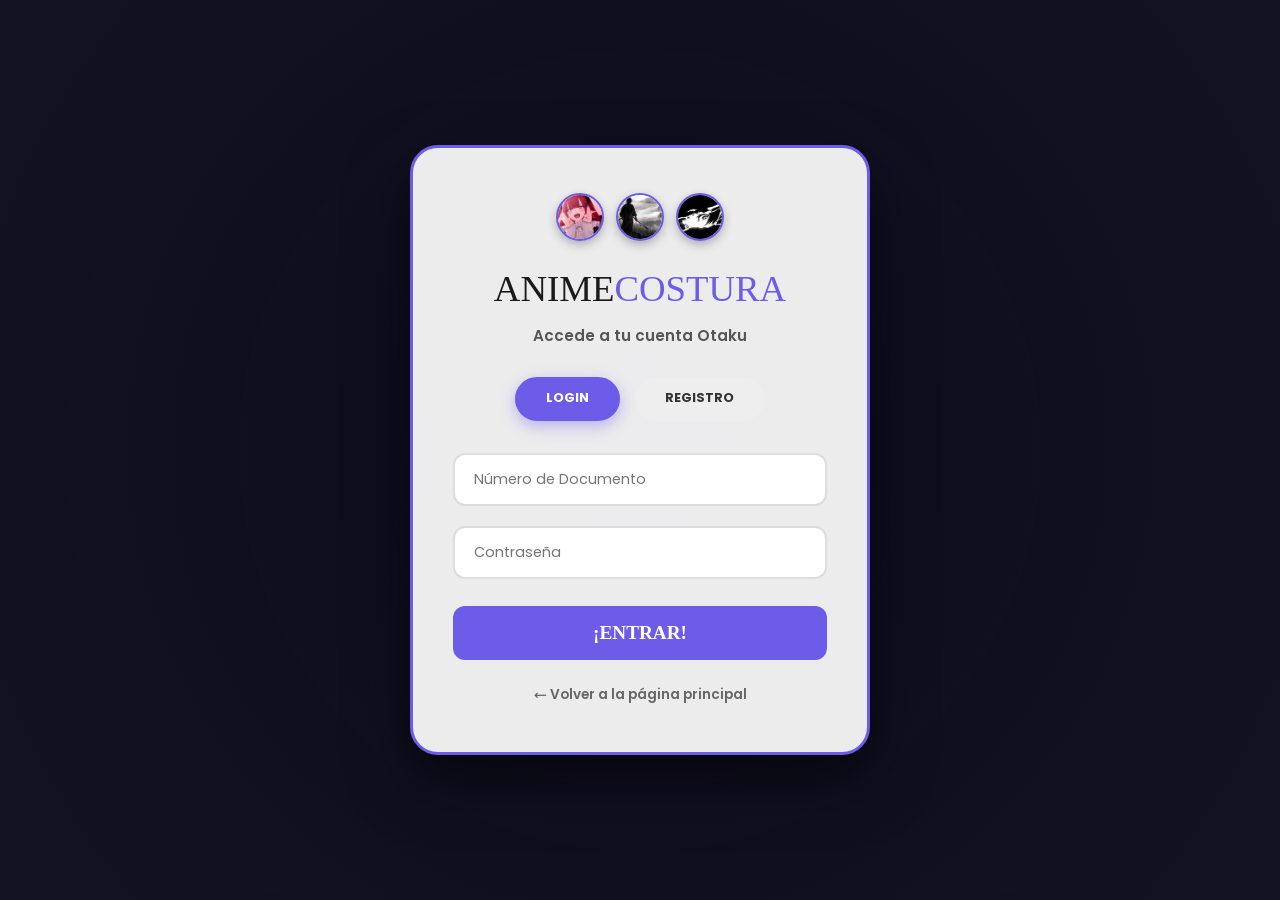
==== pages/auth.html @ 76ed04ea "Add files via upload" ====
<!DOCTYPE html>
<html lang="es">
<head>
    <meta charset="UTF-8">
    <meta name="viewport" content="width=device-width, initial-scale=1.0">
    <title>AnimeCostura - Registro y Login</title>
    <link rel="stylesheet" href="../style.css">
    <link href="https://fonts.googleapis.com/css2?family=Comfortaa:wght@300;400;600;700&family=Permanent+Marker&family=Poppins:wght@300;400;600;700&display=swap" rel="stylesheet">
    <style>
        body {
            background-color: #0b0c10;
            display: flex;
            justify-content: center;
            align-items: center;
            min-height: 100vh;
            margin: 0;
            overflow-x: hidden;
            position: relative;
        }

        /* Video de Fondo Anime */
        .auth-video-bg {
            position: fixed;
            top: 50%;
            left: 50%;
            min-width: 100%;
            min-height: 100%;
            width: auto;
            height: auto;
            transform: translate(-50%, -50%);
            object-fit: cover;
            z-index: -2;
            filter: brightness(0.65) contrast(1.1);
        }

        .auth-bg-overlay {
            position: fixed;
            top: 0;
            left: 0;
            width: 100%;
            height: 100%;
            background: radial-gradient(circle at center, rgba(15, 12, 41, 0.6) 0%, rgba(20, 20, 35, 0.9) 100%);
            backdrop-filter: blur(4px);
            z-index: -1;
        }

        .auth-container {
            width: 90%;
            max-width: 460px;
            background: rgba(255, 255, 255, 0.92);
            backdrop-filter: blur(16px);
            -webkit-backdrop-filter: blur(16px);
            padding: 2.8rem 2.5rem;
            border-radius: 28px;
            box-shadow: 0 25px 60px rgba(0,0,0,0.6);
            text-align: center;
            border: 3px solid var(--primary);
            animation: fadeIn 0.8s ease-out;
            position: relative;
            z-index: 10;
            margin: 2rem 0;
        }
        @keyframes fadeIn {
            from { opacity: 0; transform: translateY(20px); }
            to { opacity: 1; transform: translateY(0); }
        }

        /* Combinación de Personajes en el Header de Auth */
        .auth-anime-combo {
            display: flex;
            justify-content: center;
            gap: 12px;
            margin-bottom: 1.2rem;
        }

        .auth-anime-avatar {
            width: 48px;
            height: 48px;
            border-radius: 50%;
            overflow: hidden;
            border: 2px solid var(--primary);
            box-shadow: 0 4px 10px rgba(0,0,0,0.25);
            transition: transform 0.3s ease;
        }

        .auth-anime-avatar:hover {
            transform: scale(1.15);
        }

        .auth-anime-avatar img {
            width: 100%;
            height: 100%;
            object-fit: cover;
        }

        .auth-tabs {
            display: flex;
            gap: 15px;
            margin-bottom: 2rem;
            justify-content: center;
        }
        .auth-tab {
            padding: 0.6rem 1.8rem;
            cursor: pointer;
            border-radius: 50px;
            background: #eee;
            font-weight: 700;
            text-transform: uppercase;
            font-size: 0.8rem;
            transition: 0.3s;
            border: 2px solid transparent;
        }
        .auth-tab.active {
            background: var(--primary);
            color: white;
            border-color: var(--primary);
            box-shadow: 0 5px 15px rgba(108, 92, 231, 0.4);
        }
        .auth-form {
            display: none;
            flex-direction: column;
            gap: 1.2rem;
        }
        .auth-form.active {
            display: flex;
        }
        .auth-form input {
            padding: 0.9rem 1.2rem;
            border: 2px solid #ddd;
            border-radius: 12px;
            font-family: 'Poppins', sans-serif;
            font-size: 0.9rem;
            transition: 0.3s;
            outline: none;
            background: #fff;
        }
        .auth-form input:focus {
            border-color: var(--primary);
            box-shadow: 0 0 10px rgba(108, 92, 231, 0.25);
        }
        .btn-submit {
            background: var(--primary);
            color: white;
            padding: 1rem;
            border: none;
            border-radius: 12px;
            font-weight: 800;
            text-transform: uppercase;
            cursor: pointer;
            transition: 0.3s;
            font-family: 'Permanent Marker', cursive;
            font-size: 1.2rem;
            margin-top: 0.5rem;
        }
        .btn-submit:hover {
            background: var(--secondary);
            transform: scale(1.02);
            box-shadow: 0 5px 15px rgba(0,0,0,0.2);
        }
        .logo-auth {
            font-family: 'Permanent Marker', cursive;
            font-size: 2.3rem;
            margin-bottom: 0.3rem;
            color: var(--secondary);
            text-transform: uppercase;
        }
        .logo-auth span {
            color: var(--primary);
        }
        .back-home-link {
            display: inline-block;
            margin-top: 1.5rem;
            color: #666;
            text-decoration: none;
            font-size: 0.85rem;
            font-weight: 600;
            transition: 0.3s;
        }
        .back-home-link:hover {
            color: var(--primary);
        }
    </style>
</head>
<body>
    <!-- Video de Fondo Anime con Overlay -->
    <video autoplay muted loop playsinline class="auth-video-bg">
        <source src="../assets/media/video-hero.mp4" type="video/mp4">
    </video>
    <div class="auth-bg-overlay"></div>

    <div class="auth-container">
        <!-- Combinación de los 3 Universos Anime -->
        <div class="auth-anime-combo">
            <div class="auth-anime-avatar" title="Kitagawa Marín - Moda y Cosplay">
                <img src="../assets/media/marin.jpg" alt="Kitagawa Marin">
            </div>
            <div class="auth-anime-avatar" title="Miyamoto Musashi - Disciplina Ronin">
                <img src="../assets/media/musashi.jpg" alt="Miyamoto Musashi">
            </div>
            <div class="auth-anime-avatar" title="Estética Noir 4K">
                <img src="../assets/media/wallpaper-bw.jpg" alt="Wallpaper Noir">
            </div>
        </div>

        <div class="logo-auth">Anime<span>Costura</span></div>
        <p style="margin-bottom: 1.8rem; font-weight: 600; color: #555; font-size: 0.95rem;">Accede a tu cuenta Otaku</p>

        <div class="auth-tabs">
            <div class="auth-tab active" id="tab-login">Login</div>
            <div class="auth-tab" id="tab-register">Registro</div>
        </div>

        <!-- Formulario de Login -->
        <form id="login-form" class="auth-form active">
            <input type="text" id="login-doc" placeholder="Número de Documento" required>
            <input type="password" id="login-pass" placeholder="Contraseña" required>
            <button type="submit" class="btn-submit">¡Entrar!</button>
        </form>

        <!-- Formulario de Registro -->
        <form id="register-form" class="auth-form">
            <input type="text" id="reg-name" placeholder="Nombre Completo" required>
            <input type="text" id="reg-doc" placeholder="Número de Documento" required>
            <input type="text" id="reg-whatsapp" placeholder="Número de WhatsApp" required>
            <input type="password" id="reg-pass" placeholder="Crea una Contraseña" required>
            <button type="submit" class="btn-submit">Registrarse</button>
        </form>

        <a href="../index.html" class="back-home-link">← Volver a la página principal</a>
    </div>
    <script src="auth.js"></script>
</body>
</html>
---- style.css ----
:root {
    --primary: #6c5ce7;
    --secondary: #1a1a1a;
    --accent: #a29bfe;
    --light: #ffffff;
    --white: #ffffff;
    --gray: #f5f5f7;
    --danger: #ff7675;
    --text-dark: #333;
}

* {
    margin: 0;
    padding: 0;
    box-sizing: border-box;
}

body {
    font-family: 'Poppins', 'Comfortaa', sans-serif;
    line-height: 1.6;
    color: var(--text-dark);
    background-color: var(--light);
    scroll-behavior: smooth;
    font-style: normal;
}

h1, h2, h3, .section-title, .logo {
    font-family: 'Permanent Marker', cursive;
}

/* Navigation - Modern Frosted Glass Style */
header {
    background: rgba(255, 255, 255, 0.92);
    backdrop-filter: blur(12px);
    -webkit-backdrop-filter: blur(12px);
    padding: 1.2rem 5%;
    position: sticky;
    top: 0;
    z-index: 1000;
    border-bottom: 1px solid rgba(0, 0, 0, 0.08);
    box-shadow: 0 4px 20px rgba(0, 0, 0, 0.05);
}

nav {
    display: flex;
    justify-content: space-between;
    align-items: center;
    max-width: 1400px;
    margin: 0 auto;
}

.logo {
    font-family: 'Permanent Marker', cursive;
    font-size: 1.8rem;
    font-weight: 800;
    letter-spacing: 1px;
    text-transform: uppercase;
    color: var(--secondary);
    font-style: normal;
}

.logo span {
    color: var(--primary);
}

nav ul {
    display: flex;
    list-style: none;
    gap: 2.5rem;
}

nav ul li a {
    text-decoration: none;
    color: var(--secondary);
    font-size: 0.85rem;
    font-weight: 600;
    text-transform: uppercase;
    letter-spacing: 1px;
    transition: 0.3s;
}

nav ul li a:hover, nav ul li a.active {
    color: var(--primary);
}

/* Hero Section - Video Background */
.hero {
    height: 90vh;
    position: relative;
    display: flex;
    flex-direction: column;
    justify-content: center;
    align-items: flex-start;
    text-align: left;
    color: var(--white);
    padding: 0 10%;
    overflow: hidden;
}

.hero-video {
    position: absolute;
    top: 50%;
    left: 50%;
    min-width: 100%;
    min-height: 100%;
    width: auto;
    height: auto;
    z-index: -2;
    transform: translate(-50%, -50%);
    object-fit: cover;
}

.hero-overlay {
    position: absolute;
    top: 0;
    left: 0;
    width: 100%;
    height: 100%;
    background: linear-gradient(rgba(0,0,0,0.3), rgba(0,0,0,0.7));
    z-index: -1;
}

.hero-content {
    position: relative;
    z-index: 1;
    max-width: 700px;
}

.hero h1 {
    font-size: 5rem;
    font-weight: 800;
    line-height: 1;
    margin-bottom: 1.5rem;
    text-transform: uppercase;
    letter-spacing: -2px;
}

.hero p {
    font-size: 1.1rem;
    margin-bottom: 2.5rem;
    opacity: 0.9;
    font-weight: 300;
}

.hero-btns {
    display: flex;
    gap: 1rem;
}

.btn-primary {
    background: var(--white);
    color: var(--secondary);
    padding: 1.2rem 2.5rem;
    text-decoration: none;
    font-weight: 700;
    text-transform: uppercase;
    font-size: 0.8rem;
    letter-spacing: 1px;
    transition: 0.3s;
    border: none;
    cursor: pointer;
}

.btn-primary:hover {
    background: var(--primary);
    color: var(--white);
}

.btn-secondary {
    background: transparent;
    color: var(--white);
    padding: 1.2rem 2.5rem;
    text-decoration: none;
    font-weight: 700;
    text-transform: uppercase;
    font-size: 0.8rem;
    letter-spacing: 1px;
    border: 1px solid var(--white);
    transition: 0.3s;
    cursor: pointer;
}

.btn-secondary:hover {
    background: var(--white);
    color: var(--secondary);
}

/* About Section */
.about {
    padding: 8rem 5%;
    background: var(--white);
    text-align: center;
}

.about-container {
    max-width: 1100px;
    margin: 0 auto;
}

.about h2 {
    font-size: 3rem;
    margin-bottom: 2rem;
    text-transform: uppercase;
    font-weight: 800;
}

.about-grid {
    display: grid;
    grid-template-columns: 1fr 1fr;
    gap: 4rem;
    align-items: center;
    text-align: left;
}

.about-text p {
    font-size: 1.1rem;
    margin-bottom: 1.5rem;
    color: #666;
}

.about-image img {
    width: 100%;
    border-radius: 0; /* Sharp edges for modern look */
}

/* Catalog/Products - Modern E-commerce Grid (Neon Style) */
.products {
    padding: 5rem 5%;
    background: var(--white);
}

.section-title {
    text-align: center;
    font-size: 2rem;
    font-weight: 800;
    text-transform: uppercase;
    margin-bottom: 4rem;
    letter-spacing: 2px;
}

.product-grid {
    display: grid;
    grid-template-columns: repeat(auto-fit, minmax(300px, 1fr));
    gap: 1px; /* Thin lines between products like high-end stores */
    background: #eee;
    border: 1px solid #eee;
}

.product-card {
    background: var(--white);
    padding: 0;
    text-align: center;
    transition: 0.4s;
    position: relative;
    overflow: hidden;
}

.product-card img {
    width: 100%;
    height: 400px;
    object-fit: cover;
    transition: 0.5s;
    display: block;
}

.product-info {
    padding: 1.5rem;
    background: var(--white);
}

.product-info h3 {
    font-size: 1rem;
    font-weight: 600;
    text-transform: uppercase;
    margin-bottom: 0.5rem;
}

.product-info p {
    font-weight: 700;
    margin-bottom: 1rem;
}

.btn-add {
    background: var(--secondary);
    color: var(--white);
    padding: 0.7rem 1.5rem;
    border: none;
    text-transform: uppercase;
    font-size: 0.7rem;
    font-weight: 700;
    cursor: pointer;
    transition: 0.3s;
}

.btn-add:hover {
    background: var(--primary);
}

.product-card:hover img {
    transform: scale(1.05);
}

/* Designer Section */
.designer-section {
    padding: 5rem 5%;
    background: var(--gray);
}

.designer-section h2 {
    text-align: center;
    font-size: 2.5rem;
    margin-bottom: 3rem;
    text-transform: uppercase;
    font-weight: 800;
}

.designer-container {
    display: grid;
    grid-template-columns: 1fr 1fr;
    gap: 3rem;
    max-width: 1200px;
    margin: 0 auto;
}

.controls {
    background: var(--white);
    padding: 3rem;
    border-radius: 0;
    box-shadow: 0 10px 40px rgba(0,0,0,0.05);
}

.control-group {
    margin-bottom: 1.5rem;
}

.control-group label {
    display: block;
    font-weight: 700;
    text-transform: uppercase;
    font-size: 0.8rem;
    margin-bottom: 0.5rem;
}

.element-creator {
    margin: 20px 0;
}

.input-row {
    display: flex;
    gap: 10px;
    margin-bottom: 10px;
}

.input-row input {
    flex: 1;
    padding: 0.8rem;
    border: 1px solid #ddd;
    border-radius: 0;
    font-family: inherit;
}

.btn-secondary {
    background: var(--secondary);
    color: white;
    padding: 0.8rem 1rem;
    border: none;
    border-radius: 0;
    cursor: pointer;
    font-weight: 600;
    text-transform: uppercase;
    font-size: 0.7rem;
}

.hint {
    font-size: 0.8rem;
    color: #888;
    margin-bottom: 1rem;
    display: block;
}

/* Preview Area */
.canvas-area {
    display: flex;
    justify-content: center;
    align-items: center;
}

.garment-preview {
    width: 500px;
    height: 500px;
    background-color: white;
    position: relative;
    transition: 0.3s;
    border: 1px solid #ddd;
    box-shadow: 0 20px 40px rgba(0,0,0,0.1);
    overflow: hidden;
    background-size: contain;
    background-repeat: no-repeat;
    background-position: center;
}

/* Modelos Profesionales usando Máscaras SVG para siluetas reales */
.tshirt {
    background-image: url('https://cdn-icons-png.flaticon.com/512/2503/2503380.png');
}
.hoodie {
    background-image: url('https://cdn-icons-png.flaticon.com/512/1055/1055161.png');
}
.pants {
    background-image: url('https://cdn-icons-png.flaticon.com/512/2503/2503431.png');
}
.set {
    background-image: url('https://cdn-icons-png.flaticon.com/512/1055/1055161.png'); /* Placeholder conjunto */
}
.cap {
    background-image: url('https://cdn-icons-png.flaticon.com/512/2503/2503406.png');
}

.draggable-element {
    position: absolute;
    cursor: move;
    user-select: none;
    display: flex;
    align-items: center;
    justify-content: center;
    transition: outline 0.2s;
    border: 1px solid transparent;
    min-width: 20px;
    min-height: 20px;
}

.draggable-element.selected {
    outline: 2px solid var(--primary);
    border: 1px solid var(--primary);
}

.draggable-element:hover {
    outline: 2px dashed var(--primary);
}

.resize-handle {
    position: absolute;
    width: 10px;
    height: 10px;
    background: var(--primary);
    right: -5px;
    bottom: -5px;
    cursor: nwse-resize;
    display: none;
    z-index: 1100;
}

.draggable-element.selected .resize-handle {
    display: block;
}

.element-controls {
    position: absolute;
    top: -30px;
    right: 0;
    display: none;
    gap: 5px;
    z-index: 1200;
}

.draggable-element.selected .element-controls {
    display: flex;
}

.btn-delete-small {
    background: var(--danger);
    color: white;
    border: none;
    border-radius: 3px;
    width: 20px;
    height: 20px;
    font-size: 12px;
    cursor: pointer;
    display: flex;
    align-items: center;
    justify-content: center;
}

/* Admin Section */
.admin-section {
    padding: 5rem 5%;
    background: var(--gray);
}

.admin-container {
    max-width: 1000px;
    margin: 0 auto;
    display: grid;
    grid-template-columns: 1fr 2fr;
    gap: 2rem;
}

.add-product-form {
    background: var(--white);
    padding: 2rem;
    border-radius: 0;
    box-shadow: 0 5px 15px rgba(0,0,0,0.05);
}

.form-group {
    display: flex;
    flex-direction: column;
    gap: 1rem;
}

.form-group input {
    padding: 0.8rem;
    border: 1px solid #ddd;
    border-radius: 0;
}

.inventory-list {
    background: var(--white);
    padding: 2rem;
    border-radius: 0;
    box-shadow: 0 5px 15px rgba(0,0,0,0.05);
}

table {
    width: 100%;
    border-collapse: collapse;
}

th, td {
    padding: 1rem;
    text-align: left;
    border-bottom: 1px solid #eee;
}

.btn-danger {
    background: var(--danger);
    color: white;
    padding: 0.4rem 0.8rem;
    border: none;
    border-radius: 0;
    cursor: pointer;
}

footer {
    background: var(--secondary);
    color: var(--white);
    padding: 4rem 5%;
    text-align: center;
}

.footer-content h3 {
    font-size: 1.5rem;
    text-transform: uppercase;
    letter-spacing: 2px;
    margin-bottom: 1rem;
}

/* Finanzas Section */
.finance-section {
    padding: 5rem 5%;
    background: var(--gray);
}

.finance-grid {
    display: grid;
    grid-template-columns: repeat(auto-fit, minmax(200px, 1fr));
    gap: 2rem;
    max-width: 1200px;
    margin: 0 auto 3rem auto;
}

.stat-card {
    background: var(--white);
    padding: 2rem;
    border-radius: 0;
    text-align: center;
    box-shadow: 0 5px 15px rgba(0,0,0,0.05);
}

.stat-card h3 {
    font-size: 0.8rem;
    text-transform: uppercase;
    color: #888;
    margin-bottom: 1rem;
}

.stat-card p {
    font-size: 2rem;
    font-weight: 700;
}

.stat-card.income p { color: #2ecc71; }
.stat-card.expenses p { color: #e74c3c; }
.stat-card.net p { color: #3498db; }
.stat-card.stock p { color: #f1c40f; }

.finance-details {
    display: grid;
    grid-template-columns: 1fr 2fr;
    gap: 2rem;
    max-width: 1200px;
    margin: 0 auto;
}

.detail-box {
    background: var(--white);
    padding: 2rem;
    border-radius: 0;
    box-shadow: 0 5px 15px rgba(0,0,0,0.05);
}

.detail-box h3 {
    margin-bottom: 1.5rem;
    text-transform: uppercase;
    font-size: 1rem;
    border-bottom: 2px solid var(--light);
    padding-bottom: 0.5rem;
}

.movement-form {
    display: flex;
    gap: 10px;
    margin-bottom: 2rem;
    flex-wrap: wrap;
}

.movement-form input, .movement-form select {
    padding: 0.8rem;
    border: 1px solid #ddd;
    border-radius: 0;
    flex: 1;
}

#best-sellers-list {
    list-style: none;
}

#best-sellers-list li {
    display: flex;
    justify-content: space-between;
    padding: 0.8rem 0;
    border-bottom: 1px solid #eee;
}

@media (max-width: 768px) {
    .designer-container, .admin-container, .about-grid, .finance-details {
        grid-template-columns: 1fr;
    }
    .hero h1 {
        font-size: 3rem;
    }
}input-row {
    display: flex;
    gap: 10px;
    margin-bottom: 10px;
}

.input-row input {
    flex: 1;
    padding: 0.8rem;
    border: 1px solid #ddd;
    border-radius: 8px;
}

.btn-secondary {
    background: var(--accent);
    color: white;
    padding: 0.8rem 1rem;
    border: none;
    border-radius: 8px;
    cursor: pointer;
    font-weight: 600;
}

.hint {
    font-size: 0.9rem;
    color: #666;
    margin-bottom: 1rem;
    display: block;
}

/* Preview Area */
.canvas-area {
    display: flex;
    justify-content: center;
    align-items: center;
}

.garment-preview {
    width: 450px;
    height: 450px;
    background-color: white;
    position: relative;
    background-size: contain;
    background-repeat: no-repeat;
    background-position: center;
    transition: 0.3s;
    border: 1px solid #ddd;
    box-shadow: 0 10px 20px rgba(0,0,0,0.1);
    overflow: hidden;
}

.tshirt { clip-path: polygon(20% 0%, 80% 0%, 100% 20%, 90% 30%, 80% 20%, 80% 100%, 20% 100%, 20% 20%, 10% 30%, 0% 20%); }
.hoodie { clip-path: polygon(20% 0%, 80% 0%, 100% 20%, 90% 30%, 80% 20%, 80% 100%, 20% 100%, 20% 20%, 10% 30%, 0% 20%); border-radius: 20px; }
.cap { clip-path: polygon(20% 20%, 80% 20%, 90% 50%, 100% 60%, 100% 80%, 0% 80%, 0% 60%, 10% 50%); }

.draggable-element {
    position: absolute;
    cursor: move;
    user-select: none;
    display: flex;
    align-items: center;
    justify-content: center;
    transition: outline 0.2s;
    border: 1px solid transparent;
    min-width: 20px;
    min-height: 20px;
}

.draggable-element img {
    width: 100%;
    height: 100%;
    display: block;
    pointer-events: none;
    object-fit: contain;
}

.draggable-element.selected {
    outline: 2px solid var(--primary);
    border: 1px solid var(--primary);
}

.draggable-element:hover {
    outline: 2px dashed var(--primary);
}

.resize-handle {
    position: absolute;
    width: 10px;
    height: 10px;
    background: var(--primary);
    right: -5px;
    bottom: -5px;
    cursor: nwse-resize;
    display: none;
    z-index: 1100;
}

.draggable-element.selected .resize-handle {
    display: block;
}

.element-controls {
    position: absolute;
    top: -30px;
    right: 0;
    display: none;
    gap: 5px;
    z-index: 1200;
}

.draggable-element.selected .element-controls {
    display: flex;
}

.btn-delete-small {
    background: var(--danger);
    color: white;
    border: none;
    border-radius: 3px;
    width: 20px;
    height: 20px;
    font-size: 12px;
    cursor: pointer;
    display: flex;
    align-items: center;
    justify-content: center;
}

/* Admin Section */
.admin-section {
    padding: 5rem 5%;
    background: #eef2f3;
}

.admin-container {
    max-width: 1000px;
    margin: 0 auto;
    display: grid;
    grid-template-columns: 1fr 2fr;
    gap: 2rem;
}

.add-product-form {
    background: var(--white);
    padding: 2rem;
    border-radius: 15px;
    box-shadow: 0 5px 15px rgba(0,0,0,0.05);
}

.form-group {
    display: flex;
    flex-direction: column;
    gap: 1rem;
}

.form-group input {
    padding: 0.8rem;
    border: 1px solid #ddd;
    border-radius: 8px;
}

.inventory-list {
    background: var(--white);
    padding: 2rem;
    border-radius: 15px;
    box-shadow: 0 5px 15px rgba(0,0,0,0.05);
}

table {
    width: 100%;
    border-collapse: collapse;
}

th, td {
    padding: 1rem;
    text-align: left;
    border-bottom: 1px solid #eee;
}

.btn-danger {
    background: var(--danger);
    color: white;
    padding: 0.4rem 0.8rem;
    border: none;
    border-radius: 5px;
    cursor: pointer;
}

footer {
    background: var(--secondary);
    color: var(--white);
    padding: 3rem 5%;
    text-align: center;
}

/* Finanzas Section */
.finance-section {
    padding: 5rem 5%;
    background: #f4f7f6;
}

.finance-grid {
    display: grid;
    grid-template-columns: repeat(auto-fit, minmax(200px, 1fr));
    gap: 2rem;
    max-width: 1200px;
    margin: 0 auto 3rem auto;
}

.stat-card {
    background: var(--white);
    padding: 2rem;
    border-radius: 15px;
    text-align: center;
    box-shadow: 0 5px 15px rgba(0,0,0,0.05);
    transition: 0.3s;
}

.stat-card h3 {
    font-size: 1.1rem;
    color: var(--accent);
    margin-bottom: 1rem;
}

.stat-card p {
    font-size: 2rem;
    font-weight: 700;
    color: var(--secondary);
}

.stat-card.income p { color: #2ecc71; }
.stat-card.expenses p { color: #e74c3c; }
.stat-card.net p { color: #3498db; }
.stat-card.stock p { color: #f1c40f; }

.finance-details {
    display: grid;
    grid-template-columns: 1fr 2fr;
    gap: 2rem;
    max-width: 1200px;
    margin: 0 auto;
}

.detail-box {
    background: var(--white);
    padding: 2rem;
    border-radius: 15px;
    box-shadow: 0 5px 15px rgba(0,0,0,0.05);
}

.detail-box h3 {
    margin-bottom: 1.5rem;
    border-bottom: 2px solid var(--light);
    padding-bottom: 0.5rem;
}

.movement-form {
    display: flex;
    gap: 10px;
    margin-bottom: 2rem;
    flex-wrap: wrap;
}

.movement-form input, .movement-form select {
    padding: 0.8rem;
    border: 1px solid #ddd;
    border-radius: 8px;
    flex: 1;
}

#best-sellers-list {
    list-style: none;
}

#best-sellers-list li {
    display: flex;
    justify-content: space-between;
    padding: 0.8rem 0;
    border-bottom: 1px solid #eee;
}

/* ... (Sigue todo el contenido anterior hasta la línea 916) ... */

/* --- NUEVOS ESTILOS PARA CONFIGURACIÓN DE PEDIDO Y GALERÍA --- */

.product-detail-container {
    display: grid;
    grid-template-columns: repeat(auto-fit, minmax(350px, 1fr));
    gap: 40px;
    max-width: 1200px;
    margin: 0 auto;
    padding: 20px;
    align-items: start;
}

.product-gallery {
    display: flex;
    gap: 20px;
    position: sticky;
    top: 100px;
}

.main-image-container img {
    max-width: 450px;
    width: 100%;
    height: auto;
    border-radius: 15px;
    object-fit: contain;
    box-shadow: 0 10px 30px rgba(0,0,0,0.1);
}

.thumbnail-grid {
    display: flex;
    flex-direction: column;
    gap: 10px;
}

.thumb-img {
    width: 70px !important;
    height: 70px !important;
    object-fit: cover;
    border-radius: 8px;
    cursor: pointer;
    border: 2px solid transparent;
    transition: 0.3s;
}

.thumb-img:hover {
    border-color: var(--primary);
}

.order-configuration {
    background: rgba(0, 0, 0, 0.03);
    padding: 20px;
    border-radius: 15px;
    margin-top: 20px;
    border: 1px solid #ddd;
}

.color-option-group {
    margin-bottom: 20px;
    padding-bottom: 15px;
    border-bottom: 1px solid #eee;
}

.color-header {
    display: flex;
    align-items: center;
    gap: 12px;
    margin-bottom: 12px;
    font-weight: bold;
}

.color-thumb {
    width: 60px !important;
    height: 60px !important;
    object-fit: cover;
    border-radius: 8px;
    border: 2px solid var(--primary);
}

.sizes-grid {
    display: grid;
    grid-template-columns: repeat(auto-fill, minmax(80px, 1fr));
    gap: 10px;
    margin-left: 72px;
}

.size-input-group {
    display: flex;
    flex-direction: column;
    align-items: center;
    background: #f9f9f9;
    padding: 8px;
    border-radius: 8px;
    border: 1px solid #ddd;
}

.size-input-group label {
    font-size: 0.75rem;
    margin-bottom: 5px;
    color: #666;
}

.size-qty {
    width: 50px;
    text-align: center;
    border: 1px solid #ccc;
    border-radius: 4px;
}

.total-section {
    text-align: right;
    margin-top: 20px;
    font-size: 1.1rem;
    font-weight: bold;
    color: var(--primary);
}

/* --- ESTILOS PARA EL CARRITO --- */
.cart-section {
    padding: 5rem 5%;
    background: var(--gray);
    min-height: 80vh;
}

.cart-container {
    max-width: 1200px;
    margin: 0 auto;
    display: grid;
    grid-template-columns: 2fr 1fr;
    gap: 30px;
    align-items: start;
}

.cart-table-wrapper {
    background: var(--white);
    padding: 2rem;
    border-radius: 15px;
    box-shadow: 0 5px 15px rgba(0,0,0,0.05);
}

#cart-table {
    width: 100%;
    border-collapse: collapse;
}

#cart-table th, #cart-table td {
    padding: 1rem;
    text-align: left;
    border-bottom: 1px solid #eee;
}

.cart-summary {
    background: var(--white);
    padding: 2rem;
    border-radius: 15px;
    box-shadow: 0 5px 15px rgba(0,0,0,0.05);
    position: sticky;
    top: 100px;
}

.summary-item {
    display: flex;
    justify-content: space-between;
    margin-bottom: 1rem;
    font-size: 1rem;
}

.summary-item.total {
    border-top: 2px solid var(--primary);
    padding-top: 1rem;
    font-weight: 800;
    font-size: 1.3rem;
    color: var(--primary);
}

/* --- ESTILOS PARA EL BUSCADOR --- */
.shop-header {
    display: flex;
    flex-direction: column;
    align-items: center;
    gap: 2rem;
    margin-bottom: 3rem;
}

.search-container {
    position: relative;
    width: 100%;
    max-width: 600px;
}

.search-container input {
    width: 100%;
    padding: 1.2rem 1.5rem;
    padding-right: 3rem;
    border: 2px solid #ddd;
    border-radius: 50px;
    font-family: inherit;
    font-size: 1rem;
    transition: 0.3s;
    outline: none;
}

.search-container input:focus {
    border-color: var(--primary);
    box-shadow: 0 0 15px rgba(108, 92, 231, 0.2);
}

.search-icon {
    position: absolute;
    right: 20px;
    top: 50%;
    transform: translateY(-50%);
    font-size: 1.2rem;
    color: #888;
}

@media (max-width: 768px) {
    .cart-container {
        grid-template-columns: 1fr;
    }
}

/* ========================================================
   SISTEMA DE FONDOS DE VIDEO ANIME Y COMBINACIONES VISUALES
   ======================================================== */

/* Fondo de Video Global / Fijo */
.anime-page-bg {
    position: fixed;
    top: 0;
    left: 0;
    width: 100vw;
    height: 100vh;
    z-index: -10;
    overflow: hidden;
    pointer-events: none;
}

.anime-page-bg video {
    position: absolute;
    top: 50%;
    left: 50%;
    min-width: 100%;
    min-height: 100%;
    width: auto;
    height: auto;
    transform: translate(-50%, -50%);
    object-fit: cover;
    filter: brightness(0.7) contrast(1.1);
    opacity: 0.45;
}

.anime-page-bg .anime-bg-overlay {
    position: absolute;
    top: 0;
    left: 0;
    width: 100%;
    height: 100%;
    background: radial-gradient(circle at center, rgba(15, 12, 41, 0.65) 0%, rgba(20, 20, 35, 0.92) 100%);
    backdrop-filter: blur(2px);
}

/* Banners con Video Anime Integrado */
.anime-video-banner {
    position: relative;
    overflow: hidden;
    display: flex;
    align-items: center;
    justify-content: center;
    text-align: center;
    color: #ffffff;
    min-height: 380px;
    padding: 4rem 2rem;
    background: #0d0d15;
}

.anime-video-banner video {
    position: absolute;
    top: 50%;
    left: 50%;
    min-width: 100%;
    min-height: 100%;
    width: auto;
    height: auto;
    transform: translate(-50%, -50%);
    object-fit: cover;
    z-index: 1;
    opacity: 0.6;
}

.anime-video-banner .banner-overlay {
    position: absolute;
    top: 0;
    left: 0;
    width: 100%;
    height: 100%;
    background: linear-gradient(135deg, rgba(10, 10, 20, 0.85) 0%, rgba(108, 92, 231, 0.45) 50%, rgba(10, 10, 20, 0.88) 100%);
    z-index: 2;
}

.anime-video-banner .banner-content {
    position: relative;
    z-index: 3;
    max-width: 850px;
    margin: 0 auto;
}

.anime-video-banner h2 {
    font-size: 2.8rem;
    font-family: 'Permanent Marker', cursive;
    margin-bottom: 1rem;
    text-shadow: 0 4px 15px rgba(0, 0, 0, 0.7);
    letter-spacing: 1px;
}

.anime-video-banner p {
    font-size: 1.15rem;
    margin-bottom: 1.5rem;
    color: #e0e0ff;
    text-shadow: 0 2px 8px rgba(0, 0, 0, 0.8);
    font-weight: 300;
}

/* Paneles de Vidrio Esmerilado (Glassmorphism) para Máxima Legibilidad */
.glass-panel {
    background: rgba(255, 255, 255, 0.92);
    backdrop-filter: blur(14px);
    -webkit-backdrop-filter: blur(14px);
    border-radius: 24px;
    border: 1px solid rgba(255, 255, 255, 0.6);
    box-shadow: 0 20px 45px rgba(0, 0, 0, 0.12);
}

.glass-panel-dark {
    background: rgba(18, 18, 28, 0.88);
    backdrop-filter: blur(16px);
    -webkit-backdrop-filter: blur(16px);
    border-radius: 24px;
    border: 1px solid rgba(108, 92, 231, 0.35);
    box-shadow: 0 20px 50px rgba(0, 0, 0, 0.4);
    color: #f1f2f6;
}

/* Sección de Combinación de Imágenes Anime */
.anime-combo-section {
    padding: 6rem 5%;
    position: relative;
    background: linear-gradient(180deg, #f8f9fa 0%, #edf2f7 100%);
}

.anime-combo-section.dark-mode {
    background: linear-gradient(180deg, #12121c 0%, #1a1a2e 100%);
    color: #fff;
}

.anime-combo-header {
    text-align: center;
    max-width: 800px;
    margin: 0 auto 3.5rem;
}

.anime-combo-header h2 {
    font-size: 2.8rem;
    font-family: 'Permanent Marker', cursive;
    color: var(--secondary);
    margin-bottom: 0.8rem;
}

.anime-combo-section.dark-mode .anime-combo-header h2 {
    color: #ffffff;
}

.anime-combo-header p {
    font-size: 1.05rem;
    color: #666;
}

.anime-combo-section.dark-mode .anime-combo-header p {
    color: #a29bfe;
}

.anime-combo-grid {
    display: grid;
    grid-template-columns: repeat(auto-fit, minmax(320px, 1fr));
    gap: 2rem;
    max-width: 1300px;
    margin: 0 auto;
}

.anime-combo-card {
    position: relative;
    border-radius: 22px;
    overflow: hidden;
    height: 420px;
    box-shadow: 0 15px 35px rgba(0, 0, 0, 0.15);
    transition: transform 0.4s ease, box-shadow 0.4s ease, border-color 0.4s ease;
    border: 2px solid transparent;
    cursor: pointer;
    background: #0d0d15;
}

.anime-combo-card:hover {
    transform: translateY(-8px);
    box-shadow: 0 22px 45px rgba(108, 92, 231, 0.35);
    border-color: var(--primary);
}

.anime-combo-card .combo-img-wrap {
    width: 100%;
    height: 100%;
    position: absolute;
    top: 0;
    left: 0;
    overflow: hidden;
}

.anime-combo-card .combo-img-wrap img {
    width: 100%;
    height: 100%;
    object-fit: cover;
    transition: transform 0.6s cubic-bezier(0.25, 1, 0.5, 1);
}

.anime-combo-card:hover .combo-img-wrap img {
    transform: scale(1.08);
}

.anime-combo-card .combo-overlay {
    position: absolute;
    inset: 0;
    background: linear-gradient(180deg, rgba(0,0,0,0.1) 0%, rgba(10, 10, 20, 0.4) 40%, rgba(10, 10, 22, 0.95) 100%);
    z-index: 2;
    transition: background 0.3s ease;
}

.anime-combo-card:hover .combo-overlay {
    background: linear-gradient(180deg, rgba(0,0,0,0.05) 0%, rgba(108, 92, 231, 0.25) 40%, rgba(15, 12, 35, 0.98) 100%);
}

.anime-combo-card .combo-body {
    position: absolute;
    bottom: 0;
    left: 0;
    width: 100%;
    padding: 2rem;
    z-index: 3;
    color: #ffffff;
    display: flex;
    flex-direction: column;
    gap: 0.6rem;
}

.combo-pill {
    display: inline-block;
    align-self: flex-start;
    padding: 0.35rem 1rem;
    border-radius: 50px;
    font-size: 0.75rem;
    font-weight: 700;
    text-transform: uppercase;
    letter-spacing: 1px;
    background: var(--primary);
    color: #ffffff;
    box-shadow: 0 4px 10px rgba(108, 92, 231, 0.4);
}

.combo-pill.samurai {
    background: #e17055;
    box-shadow: 0 4px 10px rgba(225, 112, 85, 0.4);
}

.combo-pill.noir {
    background: #2d3436;
    border: 1px solid #636e72;
    box-shadow: 0 4px 10px rgba(0, 0, 0, 0.4);
}

.combo-body h3 {
    font-family: 'Permanent Marker', cursive;
    font-size: 1.8rem;
    margin: 0;
    color: #ffffff;
    text-shadow: 0 2px 8px rgba(0,0,0,0.8);
}

.combo-body p {
    font-size: 0.9rem;
    line-height: 1.45;
    color: #e2e8f0;
    margin: 0;
    font-weight: 300;
}

/* Banner de Fusión / Collage Dinámico */
.anime-fusion-banner {
    display: grid;
    grid-template-columns: 1fr 1fr;
    gap: 2rem;
    max-width: 1200px;
    margin: 4rem auto 0;
    padding: 2rem;
    background: rgba(255, 255, 255, 0.05);
    backdrop-filter: blur(12px);
    border-radius: 25px;
    border: 1px solid rgba(255, 255, 255, 0.1);
    align-items: center;
}

.anime-fusion-gallery {
    display: grid;
    grid-template-columns: repeat(3, 1fr);
    gap: 12px;
}

.anime-fusion-thumb {
    position: relative;
    height: 160px;
    border-radius: 14px;
    overflow: hidden;
    box-shadow: 0 8px 20px rgba(0,0,0,0.3);
    border: 2px solid rgba(255,255,255,0.15);
    transition: transform 0.3s ease, border-color 0.3s ease;
}

.anime-fusion-thumb:hover {
    transform: translateY(-5px) scale(1.03);
    border-color: var(--primary);
}

.anime-fusion-thumb img {
    width: 100%;
    height: 100%;
    object-fit: cover;
}

.anime-fusion-thumb span {
    position: absolute;
    bottom: 6px;
    left: 6px;
    right: 6px;
    background: rgba(0,0,0,0.7);
    color: #fff;
    font-size: 0.7rem;
    padding: 2px 6px;
    border-radius: 6px;
    text-align: center;
    font-weight: 600;
}

/* Responsive */
@media (max-width: 900px) {
    .anime-fusion-banner {
        grid-template-columns: 1fr;
    }
    .anime-video-banner h2 {
        font-size: 2rem;
    }
}

/* --- BOTONES DE LÍNEA DINÁMICOS DE LA TIENDA --- */
.filter-pill {
    display: inline-flex;
    align-items: center;
    gap: 9px;
    padding: 0.6rem 1.4rem;
    border-radius: 50px;
    border: 2px solid rgba(255, 255, 255, 0.22);
    background: rgba(18, 18, 28, 0.85);
    color: #ffffff;
    font-size: 0.9rem;
    font-weight: 600;
    cursor: pointer;
    transition: all 0.3s cubic-bezier(0.25, 1, 0.5, 1);
    backdrop-filter: blur(10px);
    user-select: none;
    box-shadow: 0 4px 15px rgba(0, 0, 0, 0.25);
}

.filter-pill:hover {
    transform: translateY(-2px);
    border-color: var(--primary);
    box-shadow: 0 6px 20px rgba(108, 92, 231, 0.3);
    background: rgba(28, 28, 42, 0.95);
}

.filter-pill.active {
    background: var(--primary) !important;
    border-color: var(--primary) !important;
    color: #ffffff !important;
    font-weight: 700;
    box-shadow: 0 6px 20px rgba(108, 92, 231, 0.5);
}

.filter-pill img {
    width: 24px;
    height: 24px;
    border-radius: 50%;
    object-fit: cover;
    border: 1.5px solid rgba(255, 255, 255, 0.6);
}

/* --- ANIMACIONES Y ESTILOS AVANZADOS PARA LAS IMÁGENES DE LA TIENDA --- */
.product-media-container {
    position: relative;
    width: 100%;
    height: 330px;
    overflow: hidden;
    background: #0f0f18;
    border-radius: 20px 20px 0 0;
}

.prod-slide-img {
    position: absolute;
    top: 0;
    left: 0;
    width: 100%;
    height: 100%;
    object-fit: cover;
    will-change: transform, opacity;
    transition: opacity 0.85s cubic-bezier(0.4, 0, 0.2, 1), transform 1.1s cubic-bezier(0.25, 1, 0.5, 1);
}

.prod-slide-img.active {
    opacity: 1;
    transform: scale(1);
    z-index: 2;
}

.prod-slide-img.exiting {
    opacity: 0;
    transform: scale(1.08);
    z-index: 1;
}

.prod-slide-img.entering {
    opacity: 0;
    transform: scale(0.95);
    z-index: 3;
}

/* Destello Anime (Shimmer Sweep) */
.product-media-container::after {
    content: '';
    position: absolute;
    top: 0;
    left: -150%;
    width: 100%;
    height: 100%;
    background: linear-gradient(
        105deg,
        transparent 30%,
        rgba(255, 255, 255, 0.25) 50%,
        rgba(162, 155, 254, 0.35) 60%,
        transparent 70%
    );
    transform: skewX(-25deg);
    z-index: 5;
    pointer-events: none;
    transition: left 0.75s ease;
}

.product-card:hover .product-media-container::after {
    left: 150%;
    transition: left 0.9s cubic-bezier(0.25, 1, 0.5, 1);
}

/* Indicadores / Puntos Animados del Slider */
.product-slider-dots {
    position: absolute;
    bottom: 12px;
    left: 50%;
    transform: translateX(-50%);
    display: flex;
    gap: 6px;
    z-index: 6;
    padding: 4px 10px;
    background: rgba(10, 10, 18, 0.65);
    backdrop-filter: blur(8px);
    border-radius: 20px;
    border: 1px solid rgba(255, 255, 255, 0.15);
}

.slider-dot {
    width: 7px;
    height: 7px;
    border-radius: 50%;
    background: rgba(255, 255, 255, 0.45);
    transition: all 0.4s cubic-bezier(0.25, 1, 0.5, 1);
    cursor: pointer;
}

.slider-dot.active {
    width: 22px;
    border-radius: 10px;
    background: var(--primary);
    box-shadow: 0 0 10px rgba(108, 92, 231, 0.9);
}

/* Badge contador de vistas */
.product-badge-views {
    position: absolute;
    top: 12px;
    right: 12px;
    background: rgba(15, 15, 25, 0.75);
    backdrop-filter: blur(8px);
    color: #ffffff;
    font-size: 0.75rem;
    font-weight: 700;
    padding: 4px 9px;
    border-radius: 12px;
    z-index: 6;
    border: 1px solid rgba(255, 255, 255, 0.2);
    display: flex;
    align-items: center;
    gap: 4px;
}





/* ==================================================================== */
/* INVENTARIO PROFESIONAL - ALTO CONTRASTE Y GLASSMORPHISM OSCURO */
/* Soluciona el problema de fondo blanco con texto blanco */
/* ==================================================================== */

.admin-section .admin-container {
    max-width: 1250px !important;
    margin: 0 auto !important;
    display: grid !important;
    grid-template-columns: 1fr 1.6fr !important;
    gap: 2rem !important;
    align-items: start !important;
    background: transparent !important;
    border: none !important;
    box-shadow: none !important;
}

.admin-section .add-product-form,
.admin-section .inventory-list {
    background: rgba(18, 18, 30, 0.94) !important;
    backdrop-filter: blur(16px) !important;
    -webkit-backdrop-filter: blur(16px) !important;
    border: 1px solid rgba(108, 92, 231, 0.4) !important;
    border-radius: 20px !important;
    padding: 2.2rem !important;
    box-shadow: 0 20px 45px rgba(0, 0, 0, 0.5) !important;
    color: #ffffff !important;
}

.admin-section .add-product-form h3,
.admin-section .inventory-list h3 {
    color: #ffffff !important;
    font-family: 'Permanent Marker', cursive !important;
    font-size: 1.5rem !important;
    margin-bottom: 1.5rem !important;
    letter-spacing: 1px !important;
    text-shadow: 0 2px 10px rgba(108, 92, 231, 0.5) !important;
}

.admin-section .form-group label {
    color: #a29bfe !important;
    font-weight: 700 !important;
    font-size: 0.92rem !important;
    margin-bottom: 5px !important;
    display: block !important;
}

.admin-section .form-group input[type="text"],
.admin-section .form-group textarea,
.admin-section .form-group select {
    background: rgba(255, 255, 255, 0.08) !important;
    color: #ffffff !important;
    border: 1px solid rgba(255, 255, 255, 0.25) !important;
    border-radius: 10px !important;
    padding: 0.85rem !important;
    font-size: 0.95rem !important;
    font-family: inherit !important;
    transition: all 0.3s ease !important;
}

.admin-section .form-group input[type="text"]:focus,
.admin-section .form-group textarea:focus,
.admin-section .form-group select:focus {
    outline: none !important;
    border-color: #6c5ce7 !important;
    background: rgba(255, 255, 255, 0.12) !important;
    box-shadow: 0 0 15px rgba(108, 92, 231, 0.4) !important;
}

.admin-section .form-group select option {
    background: #181828 !important;
    color: #ffffff !important;
}

/* Tabla de Inventario de Alto Contraste */
#inventory-table {
    width: 100% !important;
    border-collapse: separate !important;
    border-spacing: 0 !important;
    margin-top: 1rem !important;
    border-radius: 12px !important;
    overflow: hidden !important;
    background: transparent !important;
}

#inventory-table thead tr {
    background: rgba(108, 92, 231, 0.35) !important;
}

#inventory-table th {
    padding: 14px 16px !important;
    color: #ffffff !important;
    font-size: 0.88rem !important;
    font-weight: 700 !important;
    text-transform: uppercase !important;
    letter-spacing: 1px !important;
    border-bottom: 2px solid rgba(108, 92, 231, 0.6) !important;
    background: transparent !important;
}

#inventory-table tbody tr {
    background: rgba(255, 255, 255, 0.02) !important;
    border-bottom: 1px solid rgba(255, 255, 255, 0.08) !important;
    transition: background 0.25s ease !important;
}

#inventory-table tbody tr:hover {
    background: rgba(108, 92, 231, 0.18) !important;
}

#inventory-table td {
    padding: 14px 16px !important;
    border-bottom: 1px solid rgba(255, 255, 255, 0.08) !important;
    vertical-align: middle !important;
    color: #ffffff !important;
    background: transparent !important;
}

/* Modal de Edición de Alto Contraste */
#edit-modal .modal-content {
    background: rgba(20, 20, 35, 0.98) !important;
    border: 1px solid rgba(108, 92, 231, 0.5) !important;
    color: #ffffff !important;
    box-shadow: 0 25px 60px rgba(0, 0, 0, 0.7) !important;
}

#edit-modal .modal-content h2 {
    color: #ffffff !important;
    font-family: 'Permanent Marker', cursive !important;
}

#edit-modal .modal-content label {
    color: #a29bfe !important;
    font-weight: 600 !important;
    margin-bottom: 5px !important;
    display: block !important;
}

#edit-modal .modal-content input,
#edit-modal .modal-content textarea {
    background: rgba(255, 255, 255, 0.08) !important;
    color: #ffffff !important;
    border: 1px solid rgba(255, 255, 255, 0.25) !important;
    border-radius: 8px !important;
}

#inventory-search:focus {
    outline: none !important;
    border-color: #6c5ce7 !important;
    background: rgba(255, 255, 255, 0.14) !important;
    box-shadow: 0 0 15px rgba(108, 92, 231, 0.5) !important;
}
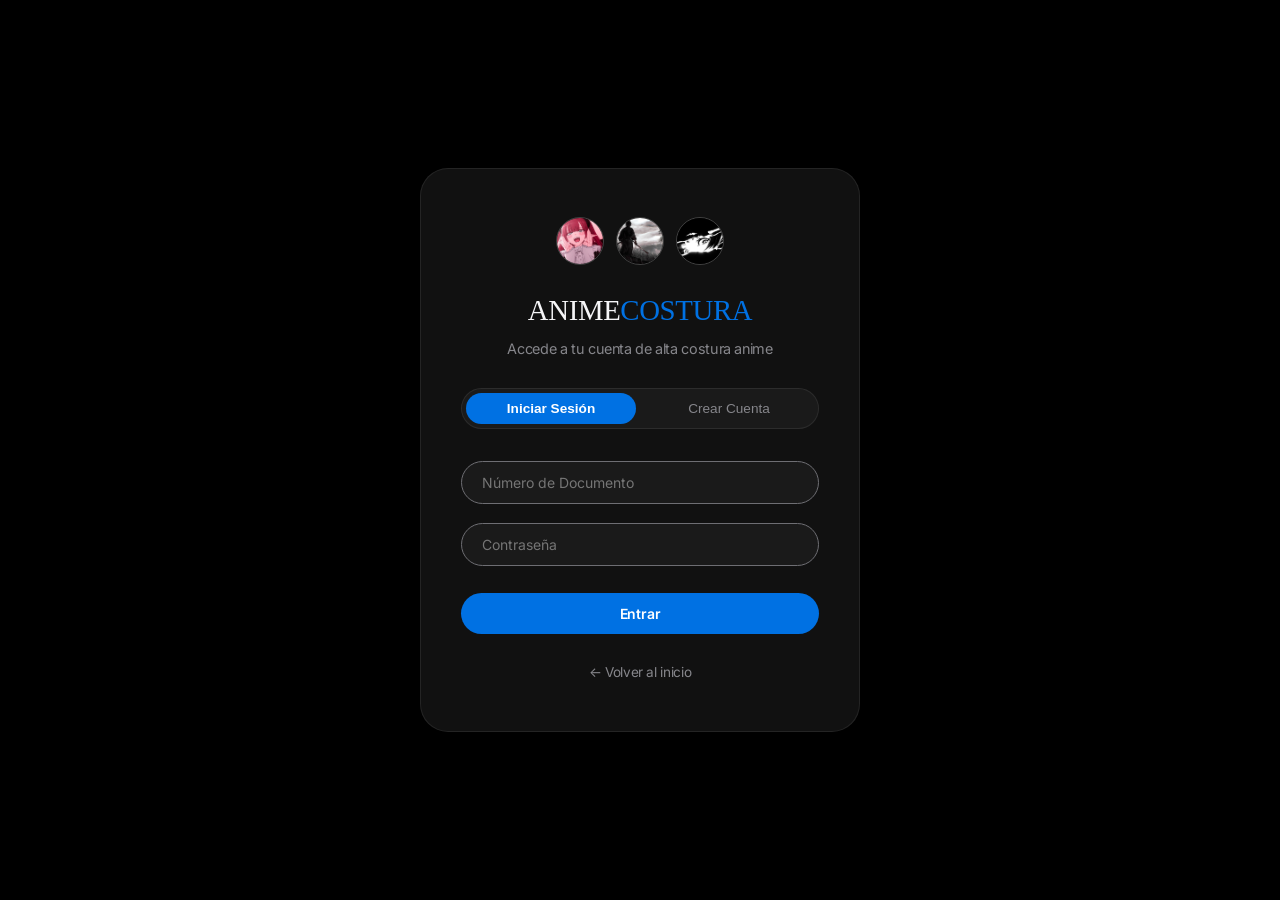
==== commit 85e2dd53: "Add files via upload" ====
--- a/pages/auth.html
+++ b/pages/auth.html
@@ -3,12 +3,12 @@
 <head>
     <meta charset="UTF-8">
     <meta name="viewport" content="width=device-width, initial-scale=1.0">
-    <title>AnimeCostura - Registro y Login</title>
+    <title>AnimeCostura — Acceso & Registro</title>
     <link rel="stylesheet" href="../style.css">
-    <link href="https://fonts.googleapis.com/css2?family=Comfortaa:wght@300;400;600;700&family=Permanent+Marker&family=Poppins:wght@300;400;600;700&display=swap" rel="stylesheet">
+    <link href="https://fonts.googleapis.com/css2?family=Inter:wght@400;500;600;700&family=Permanent+Marker&display=swap" rel="stylesheet">
     <style>
         body {
-            background-color: #0b0c10;
+            background-color: #000000;
             display: flex;
             justify-content: center;
             align-items: center;
@@ -16,9 +16,9 @@
             margin: 0;
             overflow-x: hidden;
             position: relative;
-        }
-
-        /* Video de Fondo Anime */
+            font-family: 'Inter', -apple-system, sans-serif;
+        }
+
         .auth-video-bg {
             position: fixed;
             top: 50%;
@@ -30,7 +30,7 @@
             transform: translate(-50%, -50%);
             object-fit: cover;
             z-index: -2;
-            filter: brightness(0.65) contrast(1.1);
+            opacity: 0.35;
         }
 
         .auth-bg-overlay {
@@ -39,38 +39,28 @@
             left: 0;
             width: 100%;
             height: 100%;
-            background: radial-gradient(circle at center, rgba(15, 12, 41, 0.6) 0%, rgba(20, 20, 35, 0.9) 100%);
-            backdrop-filter: blur(4px);
+            background: radial-gradient(circle at center, rgba(0,0,0,0.5) 0%, #000000 95%);
             z-index: -1;
         }
 
         .auth-container {
             width: 90%;
-            max-width: 460px;
-            background: rgba(255, 255, 255, 0.92);
-            backdrop-filter: blur(16px);
-            -webkit-backdrop-filter: blur(16px);
-            padding: 2.8rem 2.5rem;
+            max-width: 440px;
+            background: #111111;
+            padding: 3rem 2.5rem;
             border-radius: 28px;
-            box-shadow: 0 25px 60px rgba(0,0,0,0.6);
+            border: 1px solid rgba(255, 255, 255, 0.08);
             text-align: center;
-            border: 3px solid var(--primary);
-            animation: fadeIn 0.8s ease-out;
             position: relative;
             z-index: 10;
             margin: 2rem 0;
         }
-        @keyframes fadeIn {
-            from { opacity: 0; transform: translateY(20px); }
-            to { opacity: 1; transform: translateY(0); }
-        }
-
-        /* Combinación de Personajes en el Header de Auth */
+
         .auth-anime-combo {
             display: flex;
             justify-content: center;
             gap: 12px;
-            margin-bottom: 1.2rem;
+            margin-bottom: 1.5rem;
         }
 
         .auth-anime-avatar {
@@ -78,13 +68,12 @@
             height: 48px;
             border-radius: 50%;
             overflow: hidden;
-            border: 2px solid var(--primary);
-            box-shadow: 0 4px 10px rgba(0,0,0,0.25);
-            transition: transform 0.3s ease;
+            border: 1px solid rgba(255, 255, 255, 0.2);
+            transition: transform 0.2s ease;
         }
 
         .auth-anime-avatar:hover {
-            transform: scale(1.15);
+            transform: scale(1.1);
         }
 
         .auth-anime-avatar img {
@@ -95,139 +84,149 @@
 
         .auth-tabs {
             display: flex;
-            gap: 15px;
+            gap: 8px;
             margin-bottom: 2rem;
             justify-content: center;
-        }
+            background: rgba(255, 255, 255, 0.04);
+            padding: 4px;
+            border-radius: 9999px;
+            border: 1px solid rgba(255, 255, 255, 0.08);
+        }
+
         .auth-tab {
-            padding: 0.6rem 1.8rem;
+            flex: 1;
+            padding: 8px 16px;
             cursor: pointer;
-            border-radius: 50px;
-            background: #eee;
-            font-weight: 700;
-            text-transform: uppercase;
-            font-size: 0.8rem;
-            transition: 0.3s;
-            border: 2px solid transparent;
-        }
+            border-radius: 9999px;
+            background: transparent;
+            color: #86868b;
+            font-weight: 500;
+            font-size: 0.85rem;
+            transition: background 0.2s, color 0.2s;
+            border: none;
+        }
+
         .auth-tab.active {
-            background: var(--primary);
-            color: white;
-            border-color: var(--primary);
-            box-shadow: 0 5px 15px rgba(108, 92, 231, 0.4);
-        }
+            background: #0071e3;
+            color: #ffffff;
+            font-weight: 600;
+        }
+
         .auth-form {
             display: none;
             flex-direction: column;
             gap: 1.2rem;
         }
+
         .auth-form.active {
             display: flex;
         }
+
         .auth-form input {
-            padding: 0.9rem 1.2rem;
-            border: 2px solid #ddd;
-            border-radius: 12px;
-            font-family: 'Poppins', sans-serif;
-            font-size: 0.9rem;
-            transition: 0.3s;
+            padding: 12px 20px;
+            border: 1px solid #6e6e73;
+            border-radius: 980px;
+            font-family: inherit;
+            font-size: 14px;
             outline: none;
-            background: #fff;
-        }
+            background: rgba(255, 255, 255, 0.04);
+            color: #f5f5f7;
+            transition: border-color 0.2s;
+        }
+
         .auth-form input:focus {
-            border-color: var(--primary);
-            box-shadow: 0 0 10px rgba(108, 92, 231, 0.25);
-        }
+            border-color: #0071e3;
+        }
+
         .btn-submit {
-            background: var(--primary);
+            background: #0071e3;
             color: white;
-            padding: 1rem;
+            padding: 12px 24px;
             border: none;
-            border-radius: 12px;
-            font-weight: 800;
-            text-transform: uppercase;
+            border-radius: 9999px;
+            font-weight: 600;
             cursor: pointer;
-            transition: 0.3s;
-            font-family: 'Permanent Marker', cursive;
-            font-size: 1.2rem;
+            transition: background 0.2s, transform 0.15s;
+            font-size: 0.95rem;
             margin-top: 0.5rem;
         }
+
         .btn-submit:hover {
-            background: var(--secondary);
-            transform: scale(1.02);
-            box-shadow: 0 5px 15px rgba(0,0,0,0.2);
-        }
+            background: #0077ed;
+            transform: scale(1.01);
+        }
+
         .logo-auth {
             font-family: 'Permanent Marker', cursive;
-            font-size: 2.3rem;
-            margin-bottom: 0.3rem;
-            color: var(--secondary);
+            font-size: 1.8rem;
+            margin-bottom: 0.4rem;
+            color: #f5f5f7;
             text-transform: uppercase;
         }
+
         .logo-auth span {
-            color: var(--primary);
-        }
+            color: #0071e3;
+        }
+
         .back-home-link {
             display: inline-block;
-            margin-top: 1.5rem;
-            color: #666;
+            margin-top: 1.8rem;
+            color: #86868b;
             text-decoration: none;
             font-size: 0.85rem;
-            font-weight: 600;
-            transition: 0.3s;
-        }
+            transition: color 0.2s;
+        }
+
         .back-home-link:hover {
-            color: var(--primary);
+            color: #f5f5f7;
         }
     </style>
 </head>
 <body>
-    <!-- Video de Fondo Anime con Overlay -->
     <video autoplay muted loop playsinline class="auth-video-bg">
         <source src="../assets/media/video-hero.mp4" type="video/mp4">
     </video>
     <div class="auth-bg-overlay"></div>
 
     <div class="auth-container">
-        <!-- Combinación de los 3 Universos Anime -->
         <div class="auth-anime-combo">
-            <div class="auth-anime-avatar" title="Kitagawa Marín - Moda y Cosplay">
+            <div class="auth-anime-avatar" title="Kitagawa Marín">
                 <img src="../assets/media/marin.jpg" alt="Kitagawa Marin">
             </div>
-            <div class="auth-anime-avatar" title="Miyamoto Musashi - Disciplina Ronin">
+            <div class="auth-anime-avatar" title="Miyamoto Musashi">
                 <img src="../assets/media/musashi.jpg" alt="Miyamoto Musashi">
             </div>
-            <div class="auth-anime-avatar" title="Estética Noir 4K">
+            <div class="auth-anime-avatar" title="Estética Noir">
                 <img src="../assets/media/wallpaper-bw.jpg" alt="Wallpaper Noir">
             </div>
         </div>
 
         <div class="logo-auth">Anime<span>Costura</span></div>
-        <p style="margin-bottom: 1.8rem; font-weight: 600; color: #555; font-size: 0.95rem;">Accede a tu cuenta Otaku</p>
+        <p style="margin-bottom: 1.8rem; color: #86868b; font-size: 0.9rem;">Accede a tu cuenta de alta costura anime</p>
 
         <div class="auth-tabs">
-            <div class="auth-tab active" id="tab-login">Login</div>
-            <div class="auth-tab" id="tab-register">Registro</div>
+            <button type="button" class="auth-tab active" id="tab-login">Iniciar Sesión</button>
+            <button type="button" class="auth-tab" id="tab-register">Crear Cuenta</button>
         </div>
 
         <!-- Formulario de Login -->
         <form id="login-form" class="auth-form active">
             <input type="text" id="login-doc" placeholder="Número de Documento" required>
             <input type="password" id="login-pass" placeholder="Contraseña" required>
-            <button type="submit" class="btn-submit">¡Entrar!</button>
+            <button type="submit" class="btn-submit">Entrar</button>
         </form>
 
         <!-- Formulario de Registro -->
         <form id="register-form" class="auth-form">
             <input type="text" id="reg-name" placeholder="Nombre Completo" required>
             <input type="text" id="reg-doc" placeholder="Número de Documento" required>
-            <input type="text" id="reg-whatsapp" placeholder="Número de WhatsApp" required>
-            <input type="password" id="reg-pass" placeholder="Crea una Contraseña" required>
-            <button type="submit" class="btn-submit">Registrarse</button>
+            <input type="text" id="reg-whatsapp" placeholder="WhatsApp / Teléfono" required>
+            <input type="password" id="reg-pass" placeholder="Contraseña" required>
+            <button type="submit" class="btn-submit">Registrarme</button>
         </form>
 
-        <a href="../index.html" class="back-home-link">← Volver a la página principal</a>
+        <a href="../index.html" class="back-home-link">← Volver al inicio</a>
     </div>
     <script src="auth.js"></script>
 </body>
-</html>+</html>
--- a/style.css
+++ b/style.css
@@ -1,44 +1,176 @@
+/* ====================================================================
+   APPLE DESIGN SYSTEM — DARK REFERENCE (Series 12 Specification)
+   Adaptado con Alma Anime y Streetwear para AnimeCostura
+   ==================================================================== */
+
 :root {
-    --primary: #6c5ce7;
-    --secondary: #1a1a1a;
-    --accent: #a29bfe;
-    --light: #ffffff;
-    --white: #ffffff;
-    --gray: #f5f5f7;
-    --danger: #ff7675;
-    --text-dark: #333;
-}
-
+  /* Colors — Apple Watch Series 12 Palette */
+  --color-gallery-black: #000000;
+  --color-charcoal-stage: #111111;
+  --color-ink: #1d1d1f;
+  --color-porcelain: #f5f5f7;
+  --color-paper: #ffffff;
+  --color-steel: #86868b;
+  --color-graphite: #6e6e73;
+  --color-control-charcoal: #333336;
+  --color-cloud-gray: #e8e8ed;
+  --color-apple-blue: #0071e3;
+  --color-link-blue: #0066cc;
+  --color-pulse-red: #ff3037;
+  --color-vital-green: #00d959;
+  --color-signal-orange: #ff791b;
+  --color-new-orange: #b64400;
+  --color-burnt-badge-wash: #311400;
+
+  /* Legacy Mapping for Complete Compatibility */
+  --primary: var(--color-apple-blue);
+  --secondary: var(--color-charcoal-stage);
+  --accent: var(--color-steel);
+  --light: var(--color-gallery-black);
+  --white: var(--color-porcelain);
+  --gray: var(--color-charcoal-stage);
+  --danger: var(--color-pulse-red);
+  --text-dark: var(--color-porcelain);
+
+  /* Typography — Font Families */
+  --font-sf-pro-display: 'Inter', -apple-system, BlinkMacSystemFont, "SF Pro Display", "Segoe UI", Roboto, sans-serif;
+  --font-sf-pro-text: 'Inter', -apple-system, BlinkMacSystemFont, "SF Pro Text", "Segoe UI", Roboto, sans-serif;
+  --font-brand-marker: 'Permanent Marker', cursive, sans-serif;
+
+  /* Typography — Scale & Rhythm */
+  --text-nav: 12px;
+  --leading-nav: 1;
+  --tracking-nav: -0.12px;
+
+  --text-utility-button: 12px;
+  --leading-utility-button: 1.33;
+  --tracking-utility-button: -0.12px;
+
+  --text-body-strong: 14px;
+  --leading-body-strong: 1.29;
+  --tracking-body-strong: -0.224px;
+
+  --text-body: 17px;
+  --leading-body: 1.47;
+  --tracking-body: -0.374px;
+
+  --text-feature-label: 17px;
+  --leading-feature-label: 1.24;
+  --tracking-feature-label: -0.374px;
+
+  --text-card-heading: 28px;
+  --leading-card-heading: 1.14;
+  --tracking-card-heading: 0.196px;
+
+  --text-section-heading: 56px;
+  --leading-section-heading: 1.07;
+  --tracking-section-heading: -0.28px;
+
+  --text-hero-display: 80px;
+  --leading-hero-display: 1.05;
+  --tracking-hero-display: -1.2px;
+
+  /* Border Radii Tokens */
+  --radius-cards: 28px;
+  --radius-links: 10px;
+  --radius-badges: 5px;
+  --radius-inputs: 980px;
+  --radius-buttons: 9999px;
+  --radius-utilitycontrols: 36px;
+
+  /* Surfaces & Elevation (No Blurry Drop Shadows) */
+  --surface-gallery-black: #000000;
+  --surface-charcoal-stage: #111111;
+  --surface-border-subtle: rgba(255, 255, 255, 0.08);
+  --surface-border-interactive: rgba(255, 255, 255, 0.18);
+  --shadow-subtle: rgb(245, 245, 247) 0px -1px 0px 0px;
+}
+
+/* ====================================================================
+   RESET & BASE SETUP
+   ==================================================================== */
 * {
     margin: 0;
     padding: 0;
     box-sizing: border-box;
+    -webkit-tap-highlight-color: transparent;
+}
+
+html {
+    font-size: 16px;
+    background-color: var(--color-gallery-black);
+    color: var(--color-porcelain);
+    scroll-behavior: smooth;
 }
 
 body {
-    font-family: 'Poppins', 'Comfortaa', sans-serif;
-    line-height: 1.6;
-    color: var(--text-dark);
-    background-color: var(--light);
-    scroll-behavior: smooth;
-    font-style: normal;
-}
-
-h1, h2, h3, .section-title, .logo {
-    font-family: 'Permanent Marker', cursive;
-}
-
-/* Navigation - Modern Frosted Glass Style */
+    font-family: var(--font-sf-pro-text);
+    background-color: var(--color-gallery-black);
+    color: var(--color-porcelain);
+    line-height: var(--leading-body);
+    letter-spacing: var(--tracking-body);
+    overflow-x: hidden;
+    min-height: 100vh;
+    display: flex;
+    flex-direction: column;
+}
+
+/* Typography Hierarchy */
+h1, h2, h3, h4, h5, h6 {
+    color: var(--color-porcelain);
+    font-weight: 600;
+    margin: 0;
+}
+
+h1 {
+    font-family: var(--font-sf-pro-display);
+    font-size: var(--text-hero-display);
+    line-height: var(--leading-hero-display);
+    letter-spacing: var(--tracking-hero-display);
+}
+
+h2, .section-title {
+    font-family: var(--font-sf-pro-display);
+    font-size: var(--text-section-heading);
+    line-height: var(--leading-section-heading);
+    letter-spacing: var(--tracking-section-heading);
+}
+
+h3 {
+    font-family: var(--font-sf-pro-display);
+    font-size: var(--text-card-heading);
+    line-height: var(--leading-card-heading);
+    letter-spacing: var(--tracking-card-heading);
+}
+
+p {
+    color: var(--color-steel);
+    font-size: var(--text-body);
+    line-height: var(--leading-body);
+    letter-spacing: var(--tracking-body);
+}
+
+a {
+    color: inherit;
+    text-decoration: none;
+    transition: color 0.2s ease, opacity 0.2s ease;
+}
+
+/* ====================================================================
+   GLOBAL NAVIGATION BAR (44px - 52px Charcoal Bar)
+   ==================================================================== */
 header {
-    background: rgba(255, 255, 255, 0.92);
-    backdrop-filter: blur(12px);
-    -webkit-backdrop-filter: blur(12px);
-    padding: 1.2rem 5%;
+    background: rgba(17, 17, 17, 0.94);
+    backdrop-filter: blur(20px);
+    -webkit-backdrop-filter: blur(20px);
+    border-bottom: 1px solid var(--surface-border-subtle);
+    padding: 0.75rem 5%;
     position: sticky;
     top: 0;
     z-index: 1000;
-    border-bottom: 1px solid rgba(0, 0, 0, 0.08);
-    box-shadow: 0 4px 20px rgba(0, 0, 0, 0.05);
+    height: 52px;
+    display: flex;
+    align-items: center;
 }
 
 nav {
@@ -46,54 +178,218 @@
     justify-content: space-between;
     align-items: center;
     max-width: 1400px;
+    width: 100%;
     margin: 0 auto;
 }
 
+/* Brand Identity: AnimeCostura */
 .logo {
-    font-family: 'Permanent Marker', cursive;
-    font-size: 1.8rem;
+    font-family: var(--font-brand-marker);
+    font-size: 1.35rem;
     font-weight: 800;
-    letter-spacing: 1px;
+    letter-spacing: 0.5px;
     text-transform: uppercase;
-    color: var(--secondary);
-    font-style: normal;
+    color: var(--color-porcelain);
+    display: inline-flex;
+    align-items: center;
+    gap: 2px;
 }
 
 .logo span {
-    color: var(--primary);
+    color: var(--color-apple-blue);
 }
 
 nav ul {
     display: flex;
     list-style: none;
-    gap: 2.5rem;
+    align-items: center;
+    gap: 1.8rem;
+    margin: 0;
+    padding: 0;
 }
 
 nav ul li a {
+    color: rgba(245, 245, 247, 0.8);
+    font-size: var(--text-nav);
+    font-weight: 400;
+    letter-spacing: var(--tracking-nav);
+    transition: color 0.2s ease;
+    padding: 6px 4px;
+}
+
+nav ul li a:hover,
+nav ul li a.active {
+    color: #ffffff;
+}
+
+.cart-nav-link {
+    background: rgba(0, 113, 227, 0.15);
+    border: 1px solid rgba(0, 113, 227, 0.4);
+    color: #ffffff !important;
+    padding: 6px 14px !important;
+    border-radius: var(--radius-buttons);
+    display: inline-flex;
+    align-items: center;
+    gap: 6px;
+    font-weight: 500 !important;
+}
+
+.cart-nav-link:hover {
+    background: var(--color-apple-blue);
+    border-color: var(--color-apple-blue);
+}
+
+/* ====================================================================
+   BUTTONS — BLUE PURCHASE PILL & WHITE OUTLINE PILL
+   ==================================================================== */
+.btn-primary,
+.btn-add,
+.btn-add-cart,
+button[type="submit"] {
+    background: var(--color-apple-blue);
+    color: #ffffff;
+    border: none;
+    border-radius: var(--radius-buttons);
+    padding: 12px 24px;
+    font-family: var(--font-sf-pro-text);
+    font-size: var(--text-body-strong);
+    font-weight: 600;
+    letter-spacing: var(--tracking-body-strong);
+    cursor: pointer;
     text-decoration: none;
-    color: var(--secondary);
-    font-size: 0.85rem;
+    display: inline-flex;
+    align-items: center;
+    justify-content: center;
+    gap: 8px;
+    transition: background 0.2s ease, transform 0.15s ease;
+    box-shadow: none;
+}
+
+.btn-primary:hover,
+.btn-add:hover,
+.btn-add-cart:hover {
+    background: #0077ed;
+    transform: scale(1.01);
+}
+
+.btn-primary:active,
+.btn-add:active,
+.btn-add-cart:active {
+    transform: scale(0.98);
+}
+
+.btn-secondary {
+    background: transparent;
+    color: #ffffff;
+    border: 1px solid #ffffff;
+    border-radius: var(--radius-buttons);
+    padding: 12px 24px;
+    font-family: var(--font-sf-pro-text);
+    font-size: var(--text-body-strong);
+    font-weight: 500;
+    letter-spacing: var(--tracking-body-strong);
+    cursor: pointer;
+    text-decoration: none;
+    display: inline-flex;
+    align-items: center;
+    justify-content: center;
+    gap: 8px;
+    transition: background 0.2s ease, color 0.2s ease, border-color 0.2s ease;
+    box-shadow: none;
+}
+
+.btn-secondary:hover {
+    background: #ffffff;
+    color: var(--color-gallery-black);
+}
+
+.btn-danger {
+    background: rgba(255, 48, 55, 0.15);
+    color: var(--color-pulse-red);
+    border: 1px solid var(--color-pulse-red);
+    border-radius: var(--radius-buttons);
+    padding: 8px 18px;
+    font-size: 13px;
     font-weight: 600;
-    text-transform: uppercase;
-    letter-spacing: 1px;
-    transition: 0.3s;
-}
-
-nav ul li a:hover, nav ul li a.active {
-    color: var(--primary);
-}
-
-/* Hero Section - Video Background */
+    cursor: pointer;
+    transition: background 0.2s ease;
+}
+
+.btn-danger:hover {
+    background: var(--color-pulse-red);
+    color: #ffffff;
+}
+
+/* ====================================================================
+   PILL SELECT INPUTS & FORMS
+   ==================================================================== */
+input[type="text"],
+input[type="number"],
+input[type="password"],
+input[type="email"],
+select {
+    background: rgba(255, 255, 255, 0.04);
+    border: 1px solid var(--color-graphite);
+    border-radius: var(--radius-inputs);
+    color: var(--color-porcelain);
+    font-family: var(--font-sf-pro-text);
+    font-size: 14px;
+    padding: 12px 24px;
+    outline: none;
+    width: 100%;
+    transition: border-color 0.2s ease, background 0.2s ease;
+}
+
+input[type="text"]:focus,
+input[type="number"]:focus,
+input[type="password"]:focus,
+input[type="email"]:focus,
+select:focus {
+    border-color: var(--color-apple-blue);
+    background: rgba(255, 255, 255, 0.07);
+}
+
+textarea {
+    background: rgba(255, 255, 255, 0.04);
+    border: 1px solid var(--color-graphite);
+    border-radius: 20px;
+    color: var(--color-porcelain);
+    font-family: var(--font-sf-pro-text);
+    font-size: 14px;
+    padding: 14px 20px;
+    outline: none;
+    width: 100%;
+    resize: vertical;
+    transition: border-color 0.2s ease;
+}
+
+textarea:focus {
+    border-color: var(--color-apple-blue);
+}
+
+label {
+    display: block;
+    color: var(--color-steel);
+    font-size: var(--text-body-strong);
+    font-weight: 500;
+    margin-bottom: 6px;
+    letter-spacing: var(--tracking-body-strong);
+}
+
+/* ====================================================================
+   HERO PRODUCT STAGE (Full-Bleed Gallery Black Canvas)
+   ==================================================================== */
 .hero {
     height: 90vh;
+    min-height: 600px;
     position: relative;
     display: flex;
     flex-direction: column;
-    justify-content: center;
+    justify-content: flex-end;
     align-items: flex-start;
-    text-align: left;
-    color: var(--white);
-    padding: 0 10%;
+    color: var(--color-porcelain);
+    padding: 0 8% 6rem 8%;
+    background-color: var(--color-gallery-black);
     overflow: hidden;
 }
 
@@ -105,9 +401,10 @@
     min-height: 100%;
     width: auto;
     height: auto;
-    z-index: -2;
+    z-index: 0;
     transform: translate(-50%, -50%);
     object-fit: cover;
+    opacity: 0.45;
 }
 
 .hero-overlay {
@@ -116,1048 +413,44 @@
     left: 0;
     width: 100%;
     height: 100%;
-    background: linear-gradient(rgba(0,0,0,0.3), rgba(0,0,0,0.7));
-    z-index: -1;
+    background: linear-gradient(180deg, rgba(0,0,0,0.2) 0%, rgba(0,0,0,0.6) 50%, #000000 100%);
+    z-index: 1;
 }
 
 .hero-content {
     position: relative;
-    z-index: 1;
-    max-width: 700px;
+    z-index: 2;
+    max-width: 820px;
 }
 
 .hero h1 {
     font-size: 5rem;
-    font-weight: 800;
-    line-height: 1;
-    margin-bottom: 1.5rem;
-    text-transform: uppercase;
-    letter-spacing: -2px;
+    font-weight: 600;
+    line-height: 1.05;
+    letter-spacing: -1.2px;
+    color: var(--color-porcelain);
+    margin-bottom: 1.2rem;
+    text-transform: none;
 }
 
 .hero p {
-    font-size: 1.1rem;
+    font-size: 1.25rem;
+    color: var(--color-steel);
+    line-height: 1.45;
     margin-bottom: 2.5rem;
-    opacity: 0.9;
-    font-weight: 300;
+    max-width: 650px;
 }
 
 .hero-btns {
     display: flex;
-    gap: 1rem;
-}
-
-.btn-primary {
-    background: var(--white);
-    color: var(--secondary);
-    padding: 1.2rem 2.5rem;
-    text-decoration: none;
-    font-weight: 700;
-    text-transform: uppercase;
-    font-size: 0.8rem;
-    letter-spacing: 1px;
-    transition: 0.3s;
-    border: none;
-    cursor: pointer;
-}
-
-.btn-primary:hover {
-    background: var(--primary);
-    color: var(--white);
-}
-
-.btn-secondary {
-    background: transparent;
-    color: var(--white);
-    padding: 1.2rem 2.5rem;
-    text-decoration: none;
-    font-weight: 700;
-    text-transform: uppercase;
-    font-size: 0.8rem;
-    letter-spacing: 1px;
-    border: 1px solid var(--white);
-    transition: 0.3s;
-    cursor: pointer;
-}
-
-.btn-secondary:hover {
-    background: var(--white);
-    color: var(--secondary);
-}
-
-/* About Section */
-.about {
-    padding: 8rem 5%;
-    background: var(--white);
-    text-align: center;
-}
-
-.about-container {
-    max-width: 1100px;
-    margin: 0 auto;
-}
-
-.about h2 {
-    font-size: 3rem;
-    margin-bottom: 2rem;
-    text-transform: uppercase;
-    font-weight: 800;
-}
-
-.about-grid {
-    display: grid;
-    grid-template-columns: 1fr 1fr;
-    gap: 4rem;
+    gap: 1.2rem;
     align-items: center;
-    text-align: left;
-}
-
-.about-text p {
-    font-size: 1.1rem;
-    margin-bottom: 1.5rem;
-    color: #666;
-}
-
-.about-image img {
-    width: 100%;
-    border-radius: 0; /* Sharp edges for modern look */
-}
-
-/* Catalog/Products - Modern E-commerce Grid (Neon Style) */
-.products {
-    padding: 5rem 5%;
-    background: var(--white);
-}
-
-.section-title {
-    text-align: center;
-    font-size: 2rem;
-    font-weight: 800;
-    text-transform: uppercase;
-    margin-bottom: 4rem;
-    letter-spacing: 2px;
-}
-
-.product-grid {
-    display: grid;
-    grid-template-columns: repeat(auto-fit, minmax(300px, 1fr));
-    gap: 1px; /* Thin lines between products like high-end stores */
-    background: #eee;
-    border: 1px solid #eee;
-}
-
-.product-card {
-    background: var(--white);
-    padding: 0;
-    text-align: center;
-    transition: 0.4s;
-    position: relative;
-    overflow: hidden;
-}
-
-.product-card img {
-    width: 100%;
-    height: 400px;
-    object-fit: cover;
-    transition: 0.5s;
-    display: block;
-}
-
-.product-info {
-    padding: 1.5rem;
-    background: var(--white);
-}
-
-.product-info h3 {
-    font-size: 1rem;
-    font-weight: 600;
-    text-transform: uppercase;
-    margin-bottom: 0.5rem;
-}
-
-.product-info p {
-    font-weight: 700;
-    margin-bottom: 1rem;
-}
-
-.btn-add {
-    background: var(--secondary);
-    color: var(--white);
-    padding: 0.7rem 1.5rem;
-    border: none;
-    text-transform: uppercase;
-    font-size: 0.7rem;
-    font-weight: 700;
-    cursor: pointer;
-    transition: 0.3s;
-}
-
-.btn-add:hover {
-    background: var(--primary);
-}
-
-.product-card:hover img {
-    transform: scale(1.05);
-}
-
-/* Designer Section */
-.designer-section {
-    padding: 5rem 5%;
-    background: var(--gray);
-}
-
-.designer-section h2 {
-    text-align: center;
-    font-size: 2.5rem;
-    margin-bottom: 3rem;
-    text-transform: uppercase;
-    font-weight: 800;
-}
-
-.designer-container {
-    display: grid;
-    grid-template-columns: 1fr 1fr;
-    gap: 3rem;
-    max-width: 1200px;
-    margin: 0 auto;
-}
-
-.controls {
-    background: var(--white);
-    padding: 3rem;
-    border-radius: 0;
-    box-shadow: 0 10px 40px rgba(0,0,0,0.05);
-}
-
-.control-group {
-    margin-bottom: 1.5rem;
-}
-
-.control-group label {
-    display: block;
-    font-weight: 700;
-    text-transform: uppercase;
-    font-size: 0.8rem;
-    margin-bottom: 0.5rem;
-}
-
-.element-creator {
-    margin: 20px 0;
-}
-
-.input-row {
-    display: flex;
-    gap: 10px;
-    margin-bottom: 10px;
-}
-
-.input-row input {
-    flex: 1;
-    padding: 0.8rem;
-    border: 1px solid #ddd;
-    border-radius: 0;
-    font-family: inherit;
-}
-
-.btn-secondary {
-    background: var(--secondary);
-    color: white;
-    padding: 0.8rem 1rem;
-    border: none;
-    border-radius: 0;
-    cursor: pointer;
-    font-weight: 600;
-    text-transform: uppercase;
-    font-size: 0.7rem;
-}
-
-.hint {
-    font-size: 0.8rem;
-    color: #888;
-    margin-bottom: 1rem;
-    display: block;
-}
-
-/* Preview Area */
-.canvas-area {
-    display: flex;
-    justify-content: center;
-    align-items: center;
-}
-
-.garment-preview {
-    width: 500px;
-    height: 500px;
-    background-color: white;
-    position: relative;
-    transition: 0.3s;
-    border: 1px solid #ddd;
-    box-shadow: 0 20px 40px rgba(0,0,0,0.1);
-    overflow: hidden;
-    background-size: contain;
-    background-repeat: no-repeat;
-    background-position: center;
-}
-
-/* Modelos Profesionales usando Máscaras SVG para siluetas reales */
-.tshirt {
-    background-image: url('https://cdn-icons-png.flaticon.com/512/2503/2503380.png');
-}
-.hoodie {
-    background-image: url('https://cdn-icons-png.flaticon.com/512/1055/1055161.png');
-}
-.pants {
-    background-image: url('https://cdn-icons-png.flaticon.com/512/2503/2503431.png');
-}
-.set {
-    background-image: url('https://cdn-icons-png.flaticon.com/512/1055/1055161.png'); /* Placeholder conjunto */
-}
-.cap {
-    background-image: url('https://cdn-icons-png.flaticon.com/512/2503/2503406.png');
-}
-
-.draggable-element {
-    position: absolute;
-    cursor: move;
-    user-select: none;
-    display: flex;
-    align-items: center;
-    justify-content: center;
-    transition: outline 0.2s;
-    border: 1px solid transparent;
-    min-width: 20px;
-    min-height: 20px;
-}
-
-.draggable-element.selected {
-    outline: 2px solid var(--primary);
-    border: 1px solid var(--primary);
-}
-
-.draggable-element:hover {
-    outline: 2px dashed var(--primary);
-}
-
-.resize-handle {
-    position: absolute;
-    width: 10px;
-    height: 10px;
-    background: var(--primary);
-    right: -5px;
-    bottom: -5px;
-    cursor: nwse-resize;
-    display: none;
-    z-index: 1100;
-}
-
-.draggable-element.selected .resize-handle {
-    display: block;
-}
-
-.element-controls {
-    position: absolute;
-    top: -30px;
-    right: 0;
-    display: none;
-    gap: 5px;
-    z-index: 1200;
-}
-
-.draggable-element.selected .element-controls {
-    display: flex;
-}
-
-.btn-delete-small {
-    background: var(--danger);
-    color: white;
-    border: none;
-    border-radius: 3px;
-    width: 20px;
-    height: 20px;
-    font-size: 12px;
-    cursor: pointer;
-    display: flex;
-    align-items: center;
-    justify-content: center;
-}
-
-/* Admin Section */
-.admin-section {
-    padding: 5rem 5%;
-    background: var(--gray);
-}
-
-.admin-container {
-    max-width: 1000px;
-    margin: 0 auto;
-    display: grid;
-    grid-template-columns: 1fr 2fr;
-    gap: 2rem;
-}
-
-.add-product-form {
-    background: var(--white);
-    padding: 2rem;
-    border-radius: 0;
-    box-shadow: 0 5px 15px rgba(0,0,0,0.05);
-}
-
-.form-group {
-    display: flex;
-    flex-direction: column;
-    gap: 1rem;
-}
-
-.form-group input {
-    padding: 0.8rem;
-    border: 1px solid #ddd;
-    border-radius: 0;
-}
-
-.inventory-list {
-    background: var(--white);
-    padding: 2rem;
-    border-radius: 0;
-    box-shadow: 0 5px 15px rgba(0,0,0,0.05);
-}
-
-table {
-    width: 100%;
-    border-collapse: collapse;
-}
-
-th, td {
-    padding: 1rem;
-    text-align: left;
-    border-bottom: 1px solid #eee;
-}
-
-.btn-danger {
-    background: var(--danger);
-    color: white;
-    padding: 0.4rem 0.8rem;
-    border: none;
-    border-radius: 0;
-    cursor: pointer;
-}
-
-footer {
-    background: var(--secondary);
-    color: var(--white);
-    padding: 4rem 5%;
-    text-align: center;
-}
-
-.footer-content h3 {
-    font-size: 1.5rem;
-    text-transform: uppercase;
-    letter-spacing: 2px;
-    margin-bottom: 1rem;
-}
-
-/* Finanzas Section */
-.finance-section {
-    padding: 5rem 5%;
-    background: var(--gray);
-}
-
-.finance-grid {
-    display: grid;
-    grid-template-columns: repeat(auto-fit, minmax(200px, 1fr));
-    gap: 2rem;
-    max-width: 1200px;
-    margin: 0 auto 3rem auto;
-}
-
-.stat-card {
-    background: var(--white);
-    padding: 2rem;
-    border-radius: 0;
-    text-align: center;
-    box-shadow: 0 5px 15px rgba(0,0,0,0.05);
-}
-
-.stat-card h3 {
-    font-size: 0.8rem;
-    text-transform: uppercase;
-    color: #888;
-    margin-bottom: 1rem;
-}
-
-.stat-card p {
-    font-size: 2rem;
-    font-weight: 700;
-}
-
-.stat-card.income p { color: #2ecc71; }
-.stat-card.expenses p { color: #e74c3c; }
-.stat-card.net p { color: #3498db; }
-.stat-card.stock p { color: #f1c40f; }
-
-.finance-details {
-    display: grid;
-    grid-template-columns: 1fr 2fr;
-    gap: 2rem;
-    max-width: 1200px;
-    margin: 0 auto;
-}
-
-.detail-box {
-    background: var(--white);
-    padding: 2rem;
-    border-radius: 0;
-    box-shadow: 0 5px 15px rgba(0,0,0,0.05);
-}
-
-.detail-box h3 {
-    margin-bottom: 1.5rem;
-    text-transform: uppercase;
-    font-size: 1rem;
-    border-bottom: 2px solid var(--light);
-    padding-bottom: 0.5rem;
-}
-
-.movement-form {
-    display: flex;
-    gap: 10px;
-    margin-bottom: 2rem;
     flex-wrap: wrap;
 }
 
-.movement-form input, .movement-form select {
-    padding: 0.8rem;
-    border: 1px solid #ddd;
-    border-radius: 0;
-    flex: 1;
-}
-
-#best-sellers-list {
-    list-style: none;
-}
-
-#best-sellers-list li {
-    display: flex;
-    justify-content: space-between;
-    padding: 0.8rem 0;
-    border-bottom: 1px solid #eee;
-}
-
-@media (max-width: 768px) {
-    .designer-container, .admin-container, .about-grid, .finance-details {
-        grid-template-columns: 1fr;
-    }
-    .hero h1 {
-        font-size: 3rem;
-    }
-}input-row {
-    display: flex;
-    gap: 10px;
-    margin-bottom: 10px;
-}
-
-.input-row input {
-    flex: 1;
-    padding: 0.8rem;
-    border: 1px solid #ddd;
-    border-radius: 8px;
-}
-
-.btn-secondary {
-    background: var(--accent);
-    color: white;
-    padding: 0.8rem 1rem;
-    border: none;
-    border-radius: 8px;
-    cursor: pointer;
-    font-weight: 600;
-}
-
-.hint {
-    font-size: 0.9rem;
-    color: #666;
-    margin-bottom: 1rem;
-    display: block;
-}
-
-/* Preview Area */
-.canvas-area {
-    display: flex;
-    justify-content: center;
-    align-items: center;
-}
-
-.garment-preview {
-    width: 450px;
-    height: 450px;
-    background-color: white;
-    position: relative;
-    background-size: contain;
-    background-repeat: no-repeat;
-    background-position: center;
-    transition: 0.3s;
-    border: 1px solid #ddd;
-    box-shadow: 0 10px 20px rgba(0,0,0,0.1);
-    overflow: hidden;
-}
-
-.tshirt { clip-path: polygon(20% 0%, 80% 0%, 100% 20%, 90% 30%, 80% 20%, 80% 100%, 20% 100%, 20% 20%, 10% 30%, 0% 20%); }
-.hoodie { clip-path: polygon(20% 0%, 80% 0%, 100% 20%, 90% 30%, 80% 20%, 80% 100%, 20% 100%, 20% 20%, 10% 30%, 0% 20%); border-radius: 20px; }
-.cap { clip-path: polygon(20% 20%, 80% 20%, 90% 50%, 100% 60%, 100% 80%, 0% 80%, 0% 60%, 10% 50%); }
-
-.draggable-element {
-    position: absolute;
-    cursor: move;
-    user-select: none;
-    display: flex;
-    align-items: center;
-    justify-content: center;
-    transition: outline 0.2s;
-    border: 1px solid transparent;
-    min-width: 20px;
-    min-height: 20px;
-}
-
-.draggable-element img {
-    width: 100%;
-    height: 100%;
-    display: block;
-    pointer-events: none;
-    object-fit: contain;
-}
-
-.draggable-element.selected {
-    outline: 2px solid var(--primary);
-    border: 1px solid var(--primary);
-}
-
-.draggable-element:hover {
-    outline: 2px dashed var(--primary);
-}
-
-.resize-handle {
-    position: absolute;
-    width: 10px;
-    height: 10px;
-    background: var(--primary);
-    right: -5px;
-    bottom: -5px;
-    cursor: nwse-resize;
-    display: none;
-    z-index: 1100;
-}
-
-.draggable-element.selected .resize-handle {
-    display: block;
-}
-
-.element-controls {
-    position: absolute;
-    top: -30px;
-    right: 0;
-    display: none;
-    gap: 5px;
-    z-index: 1200;
-}
-
-.draggable-element.selected .element-controls {
-    display: flex;
-}
-
-.btn-delete-small {
-    background: var(--danger);
-    color: white;
-    border: none;
-    border-radius: 3px;
-    width: 20px;
-    height: 20px;
-    font-size: 12px;
-    cursor: pointer;
-    display: flex;
-    align-items: center;
-    justify-content: center;
-}
-
-/* Admin Section */
-.admin-section {
-    padding: 5rem 5%;
-    background: #eef2f3;
-}
-
-.admin-container {
-    max-width: 1000px;
-    margin: 0 auto;
-    display: grid;
-    grid-template-columns: 1fr 2fr;
-    gap: 2rem;
-}
-
-.add-product-form {
-    background: var(--white);
-    padding: 2rem;
-    border-radius: 15px;
-    box-shadow: 0 5px 15px rgba(0,0,0,0.05);
-}
-
-.form-group {
-    display: flex;
-    flex-direction: column;
-    gap: 1rem;
-}
-
-.form-group input {
-    padding: 0.8rem;
-    border: 1px solid #ddd;
-    border-radius: 8px;
-}
-
-.inventory-list {
-    background: var(--white);
-    padding: 2rem;
-    border-radius: 15px;
-    box-shadow: 0 5px 15px rgba(0,0,0,0.05);
-}
-
-table {
-    width: 100%;
-    border-collapse: collapse;
-}
-
-th, td {
-    padding: 1rem;
-    text-align: left;
-    border-bottom: 1px solid #eee;
-}
-
-.btn-danger {
-    background: var(--danger);
-    color: white;
-    padding: 0.4rem 0.8rem;
-    border: none;
-    border-radius: 5px;
-    cursor: pointer;
-}
-
-footer {
-    background: var(--secondary);
-    color: var(--white);
-    padding: 3rem 5%;
-    text-align: center;
-}
-
-/* Finanzas Section */
-.finance-section {
-    padding: 5rem 5%;
-    background: #f4f7f6;
-}
-
-.finance-grid {
-    display: grid;
-    grid-template-columns: repeat(auto-fit, minmax(200px, 1fr));
-    gap: 2rem;
-    max-width: 1200px;
-    margin: 0 auto 3rem auto;
-}
-
-.stat-card {
-    background: var(--white);
-    padding: 2rem;
-    border-radius: 15px;
-    text-align: center;
-    box-shadow: 0 5px 15px rgba(0,0,0,0.05);
-    transition: 0.3s;
-}
-
-.stat-card h3 {
-    font-size: 1.1rem;
-    color: var(--accent);
-    margin-bottom: 1rem;
-}
-
-.stat-card p {
-    font-size: 2rem;
-    font-weight: 700;
-    color: var(--secondary);
-}
-
-.stat-card.income p { color: #2ecc71; }
-.stat-card.expenses p { color: #e74c3c; }
-.stat-card.net p { color: #3498db; }
-.stat-card.stock p { color: #f1c40f; }
-
-.finance-details {
-    display: grid;
-    grid-template-columns: 1fr 2fr;
-    gap: 2rem;
-    max-width: 1200px;
-    margin: 0 auto;
-}
-
-.detail-box {
-    background: var(--white);
-    padding: 2rem;
-    border-radius: 15px;
-    box-shadow: 0 5px 15px rgba(0,0,0,0.05);
-}
-
-.detail-box h3 {
-    margin-bottom: 1.5rem;
-    border-bottom: 2px solid var(--light);
-    padding-bottom: 0.5rem;
-}
-
-.movement-form {
-    display: flex;
-    gap: 10px;
-    margin-bottom: 2rem;
-    flex-wrap: wrap;
-}
-
-.movement-form input, .movement-form select {
-    padding: 0.8rem;
-    border: 1px solid #ddd;
-    border-radius: 8px;
-    flex: 1;
-}
-
-#best-sellers-list {
-    list-style: none;
-}
-
-#best-sellers-list li {
-    display: flex;
-    justify-content: space-between;
-    padding: 0.8rem 0;
-    border-bottom: 1px solid #eee;
-}
-
-/* ... (Sigue todo el contenido anterior hasta la línea 916) ... */
-
-/* --- NUEVOS ESTILOS PARA CONFIGURACIÓN DE PEDIDO Y GALERÍA --- */
-
-.product-detail-container {
-    display: grid;
-    grid-template-columns: repeat(auto-fit, minmax(350px, 1fr));
-    gap: 40px;
-    max-width: 1200px;
-    margin: 0 auto;
-    padding: 20px;
-    align-items: start;
-}
-
-.product-gallery {
-    display: flex;
-    gap: 20px;
-    position: sticky;
-    top: 100px;
-}
-
-.main-image-container img {
-    max-width: 450px;
-    width: 100%;
-    height: auto;
-    border-radius: 15px;
-    object-fit: contain;
-    box-shadow: 0 10px 30px rgba(0,0,0,0.1);
-}
-
-.thumbnail-grid {
-    display: flex;
-    flex-direction: column;
-    gap: 10px;
-}
-
-.thumb-img {
-    width: 70px !important;
-    height: 70px !important;
-    object-fit: cover;
-    border-radius: 8px;
-    cursor: pointer;
-    border: 2px solid transparent;
-    transition: 0.3s;
-}
-
-.thumb-img:hover {
-    border-color: var(--primary);
-}
-
-.order-configuration {
-    background: rgba(0, 0, 0, 0.03);
-    padding: 20px;
-    border-radius: 15px;
-    margin-top: 20px;
-    border: 1px solid #ddd;
-}
-
-.color-option-group {
-    margin-bottom: 20px;
-    padding-bottom: 15px;
-    border-bottom: 1px solid #eee;
-}
-
-.color-header {
-    display: flex;
-    align-items: center;
-    gap: 12px;
-    margin-bottom: 12px;
-    font-weight: bold;
-}
-
-.color-thumb {
-    width: 60px !important;
-    height: 60px !important;
-    object-fit: cover;
-    border-radius: 8px;
-    border: 2px solid var(--primary);
-}
-
-.sizes-grid {
-    display: grid;
-    grid-template-columns: repeat(auto-fill, minmax(80px, 1fr));
-    gap: 10px;
-    margin-left: 72px;
-}
-
-.size-input-group {
-    display: flex;
-    flex-direction: column;
-    align-items: center;
-    background: #f9f9f9;
-    padding: 8px;
-    border-radius: 8px;
-    border: 1px solid #ddd;
-}
-
-.size-input-group label {
-    font-size: 0.75rem;
-    margin-bottom: 5px;
-    color: #666;
-}
-
-.size-qty {
-    width: 50px;
-    text-align: center;
-    border: 1px solid #ccc;
-    border-radius: 4px;
-}
-
-.total-section {
-    text-align: right;
-    margin-top: 20px;
-    font-size: 1.1rem;
-    font-weight: bold;
-    color: var(--primary);
-}
-
-/* --- ESTILOS PARA EL CARRITO --- */
-.cart-section {
-    padding: 5rem 5%;
-    background: var(--gray);
-    min-height: 80vh;
-}
-
-.cart-container {
-    max-width: 1200px;
-    margin: 0 auto;
-    display: grid;
-    grid-template-columns: 2fr 1fr;
-    gap: 30px;
-    align-items: start;
-}
-
-.cart-table-wrapper {
-    background: var(--white);
-    padding: 2rem;
-    border-radius: 15px;
-    box-shadow: 0 5px 15px rgba(0,0,0,0.05);
-}
-
-#cart-table {
-    width: 100%;
-    border-collapse: collapse;
-}
-
-#cart-table th, #cart-table td {
-    padding: 1rem;
-    text-align: left;
-    border-bottom: 1px solid #eee;
-}
-
-.cart-summary {
-    background: var(--white);
-    padding: 2rem;
-    border-radius: 15px;
-    box-shadow: 0 5px 15px rgba(0,0,0,0.05);
-    position: sticky;
-    top: 100px;
-}
-
-.summary-item {
-    display: flex;
-    justify-content: space-between;
-    margin-bottom: 1rem;
-    font-size: 1rem;
-}
-
-.summary-item.total {
-    border-top: 2px solid var(--primary);
-    padding-top: 1rem;
-    font-weight: 800;
-    font-size: 1.3rem;
-    color: var(--primary);
-}
-
-/* --- ESTILOS PARA EL BUSCADOR --- */
-.shop-header {
-    display: flex;
-    flex-direction: column;
-    align-items: center;
-    gap: 2rem;
-    margin-bottom: 3rem;
-}
-
-.search-container {
-    position: relative;
-    width: 100%;
-    max-width: 600px;
-}
-
-.search-container input {
-    width: 100%;
-    padding: 1.2rem 1.5rem;
-    padding-right: 3rem;
-    border: 2px solid #ddd;
-    border-radius: 50px;
-    font-family: inherit;
-    font-size: 1rem;
-    transition: 0.3s;
-    outline: none;
-}
-
-.search-container input:focus {
-    border-color: var(--primary);
-    box-shadow: 0 0 15px rgba(108, 92, 231, 0.2);
-}
-
-.search-icon {
-    position: absolute;
-    right: 20px;
-    top: 50%;
-    transform: translateY(-50%);
-    font-size: 1.2rem;
-    color: #888;
-}
-
-@media (max-width: 768px) {
-    .cart-container {
-        grid-template-columns: 1fr;
-    }
-}
-
-/* ========================================================
-   SISTEMA DE FONDOS DE VIDEO ANIME Y COMBINACIONES VISUALES
-   ======================================================== */
-
-/* Fondo de Video Global / Fijo */
+/* ====================================================================
+   BACKGROUND ANIME VIDEO SYSTEM
+   ==================================================================== */
 .anime-page-bg {
     position: fixed;
     top: 0;
@@ -1167,6 +460,7 @@
     z-index: -10;
     overflow: hidden;
     pointer-events: none;
+    background: var(--color-gallery-black);
 }
 
 .anime-page-bg video {
@@ -1179,8 +473,8 @@
     height: auto;
     transform: translate(-50%, -50%);
     object-fit: cover;
+    opacity: 0.35;
     filter: brightness(0.7) contrast(1.1);
-    opacity: 0.45;
 }
 
 .anime-page-bg .anime-bg-overlay {
@@ -1189,11 +483,9 @@
     left: 0;
     width: 100%;
     height: 100%;
-    background: radial-gradient(circle at center, rgba(15, 12, 41, 0.65) 0%, rgba(20, 20, 35, 0.92) 100%);
-    backdrop-filter: blur(2px);
-}
-
-/* Banners con Video Anime Integrado */
+    background: radial-gradient(circle at center, rgba(0,0,0,0.4) 0%, #000000 95%);
+}
+
 .anime-video-banner {
     position: relative;
     overflow: hidden;
@@ -1201,10 +493,10 @@
     align-items: center;
     justify-content: center;
     text-align: center;
-    color: #ffffff;
+    color: var(--color-porcelain);
     min-height: 380px;
-    padding: 4rem 2rem;
-    background: #0d0d15;
+    padding: 5rem 2rem;
+    background: var(--color-gallery-black);
 }
 
 .anime-video-banner video {
@@ -1217,8 +509,8 @@
     height: auto;
     transform: translate(-50%, -50%);
     object-fit: cover;
-    z-index: 1;
-    opacity: 0.6;
+    z-index: 0;
+    opacity: 0.35;
 }
 
 .anime-video-banner .banner-overlay {
@@ -1227,115 +519,76 @@
     left: 0;
     width: 100%;
     height: 100%;
-    background: linear-gradient(135deg, rgba(10, 10, 20, 0.85) 0%, rgba(108, 92, 231, 0.45) 50%, rgba(10, 10, 20, 0.88) 100%);
-    z-index: 2;
+    background: linear-gradient(180deg, rgba(0,0,0,0.7) 0%, rgba(17,17,17,0.85) 100%);
+    z-index: 1;
 }
 
 .anime-video-banner .banner-content {
     position: relative;
-    z-index: 3;
-    max-width: 850px;
+    z-index: 2;
+    max-width: 820px;
     margin: 0 auto;
 }
 
 .anime-video-banner h2 {
-    font-size: 2.8rem;
-    font-family: 'Permanent Marker', cursive;
+    font-size: 3rem;
+    letter-spacing: -0.576px;
     margin-bottom: 1rem;
-    text-shadow: 0 4px 15px rgba(0, 0, 0, 0.7);
-    letter-spacing: 1px;
 }
 
 .anime-video-banner p {
     font-size: 1.15rem;
-    margin-bottom: 1.5rem;
-    color: #e0e0ff;
-    text-shadow: 0 2px 8px rgba(0, 0, 0, 0.8);
-    font-weight: 300;
-}
-
-/* Paneles de Vidrio Esmerilado (Glassmorphism) para Máxima Legibilidad */
-.glass-panel {
-    background: rgba(255, 255, 255, 0.92);
-    backdrop-filter: blur(14px);
-    -webkit-backdrop-filter: blur(14px);
-    border-radius: 24px;
-    border: 1px solid rgba(255, 255, 255, 0.6);
-    box-shadow: 0 20px 45px rgba(0, 0, 0, 0.12);
-}
-
-.glass-panel-dark {
-    background: rgba(18, 18, 28, 0.88);
-    backdrop-filter: blur(16px);
-    -webkit-backdrop-filter: blur(16px);
-    border-radius: 24px;
-    border: 1px solid rgba(108, 92, 231, 0.35);
-    box-shadow: 0 20px 50px rgba(0, 0, 0, 0.4);
-    color: #f1f2f6;
-}
-
-/* Sección de Combinación de Imágenes Anime */
+    color: var(--color-steel);
+    margin-bottom: 2rem;
+}
+
+/* ====================================================================
+   SECCIONES Y MÓDULOS DE CARDS (28px Radius, Charcoal Stage)
+   ==================================================================== */
 .anime-combo-section {
-    padding: 6rem 5%;
-    position: relative;
-    background: linear-gradient(180deg, #f8f9fa 0%, #edf2f7 100%);
-}
-
-.anime-combo-section.dark-mode {
-    background: linear-gradient(180deg, #12121c 0%, #1a1a2e 100%);
-    color: #fff;
+    padding: 6rem 6%;
+    background-color: var(--color-gallery-black);
 }
 
 .anime-combo-header {
     text-align: center;
-    max-width: 800px;
-    margin: 0 auto 3.5rem;
+    max-width: 780px;
+    margin: 0 auto 4rem;
 }
 
 .anime-combo-header h2 {
-    font-size: 2.8rem;
-    font-family: 'Permanent Marker', cursive;
-    color: var(--secondary);
+    font-size: 3.2rem;
+    letter-spacing: -0.576px;
     margin-bottom: 0.8rem;
 }
 
-.anime-combo-section.dark-mode .anime-combo-header h2 {
-    color: #ffffff;
-}
-
 .anime-combo-header p {
-    font-size: 1.05rem;
-    color: #666;
-}
-
-.anime-combo-section.dark-mode .anime-combo-header p {
-    color: #a29bfe;
+    font-size: 1.15rem;
+    color: var(--color-steel);
 }
 
 .anime-combo-grid {
     display: grid;
     grid-template-columns: repeat(auto-fit, minmax(320px, 1fr));
-    gap: 2rem;
+    gap: 24px;
     max-width: 1300px;
     margin: 0 auto;
 }
 
 .anime-combo-card {
     position: relative;
-    border-radius: 22px;
+    border-radius: var(--radius-cards);
     overflow: hidden;
-    height: 420px;
-    box-shadow: 0 15px 35px rgba(0, 0, 0, 0.15);
-    transition: transform 0.4s ease, box-shadow 0.4s ease, border-color 0.4s ease;
-    border: 2px solid transparent;
+    height: 460px;
+    background: var(--color-charcoal-stage);
+    border: 1px solid var(--surface-border-subtle);
     cursor: pointer;
-    background: #0d0d15;
+    transition: transform 0.3s ease, border-color 0.3s ease;
 }
 
 .anime-combo-card:hover {
-    transform: translateY(-8px);
-    box-shadow: 0 22px 45px rgba(108, 92, 231, 0.35);
-    border-color: var(--primary);
+    transform: translateY(-4px);
+    border-color: var(--surface-border-interactive);
 }
 
 .anime-combo-card .combo-img-wrap {
@@ -1344,30 +597,24 @@
     position: absolute;
     top: 0;
     left: 0;
-    overflow: hidden;
 }
 
 .anime-combo-card .combo-img-wrap img {
     width: 100%;
     height: 100%;
     object-fit: cover;
-    transition: transform 0.6s cubic-bezier(0.25, 1, 0.5, 1);
+    transition: transform 0.6s ease;
 }
 
 .anime-combo-card:hover .combo-img-wrap img {
-    transform: scale(1.08);
+    transform: scale(1.05);
 }
 
 .anime-combo-card .combo-overlay {
     position: absolute;
     inset: 0;
-    background: linear-gradient(180deg, rgba(0,0,0,0.1) 0%, rgba(10, 10, 20, 0.4) 40%, rgba(10, 10, 22, 0.95) 100%);
-    z-index: 2;
-    transition: background 0.3s ease;
-}
-
-.anime-combo-card:hover .combo-overlay {
-    background: linear-gradient(180deg, rgba(0,0,0,0.05) 0%, rgba(108, 92, 231, 0.25) 40%, rgba(15, 12, 35, 0.98) 100%);
+    background: linear-gradient(180deg, rgba(0,0,0,0.1) 0%, rgba(0,0,0,0.4) 40%, rgba(0,0,0,0.92) 100%);
+    z-index: 1;
 }
 
 .anime-combo-card .combo-body {
@@ -1375,9 +622,9 @@
     bottom: 0;
     left: 0;
     width: 100%;
-    padding: 2rem;
-    z-index: 3;
-    color: #ffffff;
+    padding: 2.2rem;
+    z-index: 2;
+    color: var(--color-porcelain);
     display: flex;
     flex-direction: column;
     gap: 0.6rem;
@@ -1386,421 +633,509 @@
 .combo-pill {
     display: inline-block;
     align-self: flex-start;
-    padding: 0.35rem 1rem;
-    border-radius: 50px;
-    font-size: 0.75rem;
-    font-weight: 700;
+    padding: 4px 10px;
+    border-radius: var(--radius-badges);
+    font-size: 11px;
+    font-weight: 600;
     text-transform: uppercase;
-    letter-spacing: 1px;
-    background: var(--primary);
-    color: #ffffff;
-    box-shadow: 0 4px 10px rgba(108, 92, 231, 0.4);
+    letter-spacing: -0.12px;
+    background: var(--color-burnt-badge-wash);
+    color: var(--color-signal-orange);
 }
 
 .combo-pill.samurai {
-    background: #e17055;
-    box-shadow: 0 4px 10px rgba(225, 112, 85, 0.4);
+    background: rgba(0, 113, 227, 0.2);
+    color: #5ac8fa;
 }
 
 .combo-pill.noir {
-    background: #2d3436;
-    border: 1px solid #636e72;
-    box-shadow: 0 4px 10px rgba(0, 0, 0, 0.4);
+    background: rgba(255, 255, 255, 0.1);
+    color: var(--color-porcelain);
 }
 
 .combo-body h3 {
-    font-family: 'Permanent Marker', cursive;
-    font-size: 1.8rem;
-    margin: 0;
-    color: #ffffff;
-    text-shadow: 0 2px 8px rgba(0,0,0,0.8);
+    font-size: 1.6rem;
+    letter-spacing: -0.28px;
+    color: var(--color-porcelain);
 }
 
 .combo-body p {
-    font-size: 0.9rem;
+    font-size: 0.95rem;
+    color: #d1d1d6;
     line-height: 1.45;
-    color: #e2e8f0;
-    margin: 0;
-    font-weight: 300;
-}
-
-/* Banner de Fusión / Collage Dinámico */
+}
+
+/* ====================================================================
+   FUSION BANNER & STORYTELLING MODULES
+   ==================================================================== */
 .anime-fusion-banner {
     display: grid;
     grid-template-columns: 1fr 1fr;
-    gap: 2rem;
+    gap: 2.5rem;
     max-width: 1200px;
     margin: 4rem auto 0;
-    padding: 2rem;
-    background: rgba(255, 255, 255, 0.05);
-    backdrop-filter: blur(12px);
-    border-radius: 25px;
-    border: 1px solid rgba(255, 255, 255, 0.1);
+    padding: 3rem;
+    background: var(--color-charcoal-stage);
+    border-radius: var(--radius-cards);
+    border: 1px solid var(--surface-border-subtle);
     align-items: center;
 }
 
 .anime-fusion-gallery {
     display: grid;
     grid-template-columns: repeat(3, 1fr);
-    gap: 12px;
+    gap: 14px;
 }
 
 .anime-fusion-thumb {
     position: relative;
-    height: 160px;
-    border-radius: 14px;
+    border-radius: var(--radius-links);
     overflow: hidden;
-    box-shadow: 0 8px 20px rgba(0,0,0,0.3);
-    border: 2px solid rgba(255,255,255,0.15);
-    transition: transform 0.3s ease, border-color 0.3s ease;
-}
-
-.anime-fusion-thumb:hover {
-    transform: translateY(-5px) scale(1.03);
-    border-color: var(--primary);
+    height: 120px;
+    border: 1px solid var(--surface-border-subtle);
 }
 
 .anime-fusion-thumb img {
     width: 100%;
     height: 100%;
     object-fit: cover;
+    transition: transform 0.4s ease;
+}
+
+.anime-fusion-thumb:hover img {
+    transform: scale(1.08);
 }
 
 .anime-fusion-thumb span {
     position: absolute;
     bottom: 6px;
-    left: 6px;
-    right: 6px;
+    left: 8px;
+    font-size: 11px;
+    font-weight: 600;
+    color: #ffffff;
     background: rgba(0,0,0,0.7);
-    color: #fff;
-    font-size: 0.7rem;
     padding: 2px 6px;
-    border-radius: 6px;
+    border-radius: 4px;
+}
+
+/* ====================================================================
+   CATALOG & TIENDA GRID
+   ==================================================================== */
+.products {
+    padding: 4rem 6%;
+    background-color: var(--color-gallery-black);
+}
+
+.product-grid {
+    display: grid;
+    grid-template-columns: repeat(auto-fill, minmax(320px, 1fr));
+    gap: 28px;
+    max-width: 1400px;
+    margin: 0 auto;
+}
+
+.product-card {
+    background: var(--color-charcoal-stage);
+    border-radius: var(--radius-cards);
+    overflow: hidden;
+    border: 1px solid var(--surface-border-subtle);
+    transition: transform 0.25s ease, border-color 0.25s ease;
+    cursor: pointer;
+    display: flex;
+    flex-direction: column;
+}
+
+.product-card:hover {
+    transform: translateY(-4px);
+    border-color: var(--surface-border-interactive);
+}
+
+.product-media-container {
+    background: var(--color-gallery-black);
+    position: relative;
+    width: 100%;
+    height: 330px;
+    overflow: hidden;
+}
+
+.prod-slide-img {
+    width: 100%;
+    height: 100%;
+    object-fit: cover;
+    transition: opacity 0.4s ease;
+}
+
+.product-info {
+    padding: 1.6rem;
+    display: flex;
+    flex-direction: column;
+    flex: 1;
+    justify-content: space-between;
+}
+
+.product-info h3 {
+    font-size: 1.15rem;
+    font-weight: 600;
+    color: var(--color-porcelain);
+    letter-spacing: -0.224px;
+    margin-bottom: 0.4rem;
+}
+
+.product-info p {
+    font-size: 0.9rem;
+    color: var(--color-steel);
+    line-height: 1.4;
+    margin-bottom: 1.2rem;
+}
+
+/* Search Containers */
+.search-container {
+    position: relative;
+    max-width: 650px;
+    margin: 0 auto;
+}
+
+.search-container input {
+    width: 100%;
+    padding: 14px 48px 14px 24px;
+    border-radius: var(--radius-inputs);
+    background: rgba(255, 255, 255, 0.05);
+    border: 1px solid var(--color-graphite);
+    color: var(--color-porcelain);
+    font-size: 14px;
+}
+
+.search-container .search-icon {
+    position: absolute;
+    right: 18px;
+    top: 50%;
+    transform: translateY(-50%);
+    color: var(--color-steel);
+    pointer-events: none;
+}
+
+/* ====================================================================
+   PRODUCT DETAIL SECTION
+   ==================================================================== */
+.product-detail-section {
+    padding: 3rem 6%;
+    min-height: 85vh;
+    background-color: var(--color-gallery-black);
+}
+
+.product-detail-container {
+    display: grid;
+    grid-template-columns: 1.1fr 1fr;
+    gap: 40px;
+    max-width: 1200px;
+    margin: 0 auto;
+    padding: 3rem;
+    background: var(--color-charcoal-stage);
+    border-radius: var(--radius-cards);
+    border: 1px solid var(--surface-border-subtle);
+    align-items: start;
+}
+
+.product-gallery {
+    display: flex;
+    flex-direction: column;
+    gap: 16px;
+}
+
+.main-image-container {
+    width: 100%;
+    height: 480px;
+    border-radius: 20px;
+    overflow: hidden;
+    background: var(--color-gallery-black);
+    border: 1px solid var(--surface-border-subtle);
+}
+
+.main-image-container img {
+    width: 100%;
+    height: 100%;
+    object-fit: cover;
+}
+
+.thumbnail-grid {
+    display: flex;
+    gap: 12px;
+    overflow-x: auto;
+    padding-bottom: 6px;
+}
+
+.thumbnail-grid .thumb-img {
+    width: 72px;
+    height: 72px;
+    object-fit: cover;
+    border-radius: var(--radius-links);
+    cursor: pointer;
+    border: 1px solid var(--surface-border-subtle);
+    transition: border-color 0.2s ease;
+}
+
+.thumbnail-grid .thumb-img.active {
+    border: 2px solid var(--color-apple-blue);
+}
+
+.product-info-detail h1 {
+    font-size: 2.2rem;
+    letter-spacing: -0.576px;
+    color: var(--color-porcelain);
+    margin-bottom: 0.6rem;
+}
+
+.price-tag {
+    font-size: 1.8rem;
+    font-weight: 600;
+    color: var(--color-porcelain);
+    letter-spacing: -0.28px;
+    margin-bottom: 1.5rem;
+}
+
+.detail-divider {
+    height: 1px;
+    background: var(--surface-border-subtle);
+    margin: 1.5rem 0;
+}
+
+/* ====================================================================
+   INVENTARIO & ADMIN SECTIONS
+   ==================================================================== */
+.admin-section {
+    padding: 3rem 6%;
+    min-height: 85vh;
+    background-color: var(--color-gallery-black);
+}
+
+.admin-container {
+    max-width: 1350px;
+    margin: 0 auto;
+    display: grid;
+    grid-template-columns: 380px 1fr;
+    gap: 32px;
+}
+
+.add-product-form,
+.inventory-list {
+    background: var(--color-charcoal-stage);
+    padding: 2.2rem;
+    border-radius: var(--radius-cards);
+    border: 1px solid var(--surface-border-subtle);
+}
+
+.add-product-form h3,
+.inventory-list h3 {
+    font-size: 1.4rem;
+    letter-spacing: -0.28px;
+    color: var(--color-porcelain);
+    margin-bottom: 1.5rem;
+}
+
+.form-group {
+    display: flex;
+    flex-direction: column;
+    gap: 1.2rem;
+}
+
+/* Tables (Charcoal Stage, 12px Headers, 1px Dividers) */
+.table-responsive {
+    width: 100%;
+    overflow-x: auto;
+    border-radius: 18px;
+    border: 1px solid var(--surface-border-subtle);
+}
+
+table {
+    width: 100%;
+    border-collapse: collapse;
+    background: var(--color-charcoal-stage);
+}
+
+th {
+    background: #161616;
+    color: var(--color-steel);
+    font-size: 12px;
+    font-weight: 600;
+    text-transform: uppercase;
+    letter-spacing: -0.12px;
+    padding: 14px 18px;
+    border-bottom: 1px solid var(--surface-border-subtle);
+    text-align: left;
+}
+
+td {
+    color: var(--color-porcelain);
+    font-size: 14px;
+    padding: 14px 18px;
+    border-bottom: 1px solid rgba(255, 255, 255, 0.05);
+}
+
+tr:last-child td {
+    border-bottom: none;
+}
+
+/* ====================================================================
+   CARRITO & CHECKOUT
+   ==================================================================== */
+.cart-section {
+    padding: 3rem 6%;
+    min-height: 85vh;
+    background-color: var(--color-gallery-black);
+}
+
+.cart-container {
+    display: grid;
+    grid-template-columns: 2fr 1fr;
+    gap: 32px;
+    max-width: 1200px;
+    margin: 0 auto;
+}
+
+.cart-items-container,
+.order-summary {
+    background: var(--color-charcoal-stage);
+    padding: 2.2rem;
+    border-radius: var(--radius-cards);
+    border: 1px solid var(--surface-border-subtle);
+}
+
+.cart-item {
+    display: flex;
+    align-items: center;
+    gap: 18px;
+    padding: 16px 0;
+    border-bottom: 1px solid var(--surface-border-subtle);
+}
+
+.cart-item:last-child {
+    border-bottom: none;
+}
+
+.cart-item img {
+    width: 80px;
+    height: 80px;
+    object-fit: cover;
+    border-radius: var(--radius-links);
+    border: 1px solid var(--surface-border-subtle);
+}
+
+/* ====================================================================
+   FOOTER (Charcoal Stage)
+   ==================================================================== */
+footer {
+    background: var(--color-charcoal-stage);
+    border-top: 1px solid var(--surface-border-subtle);
+    color: var(--color-steel);
+    padding: 3.5rem 5%;
     text-align: center;
-    font-weight: 600;
-}
-
-/* Responsive */
-@media (max-width: 900px) {
+    margin-top: auto;
+}
+
+.footer-content h3 {
+    font-family: var(--font-brand-marker);
+    font-size: 1.4rem;
+    color: var(--color-porcelain);
+    margin-bottom: 0.5rem;
+}
+
+.footer-content p {
+    font-size: 0.88rem;
+    color: var(--color-steel);
+}
+
+/* ====================================================================
+   RESPONSIVE DESIGN (Tablets & Mobile)
+   ==================================================================== */
+@media (max-width: 992px) {
+    .hero h1 {
+        font-size: 3.5rem;
+        letter-spacing: -0.8px;
+    }
+    .product-detail-container {
+        grid-template-columns: 1fr;
+        padding: 2rem;
+    }
+    .admin-container {
+        grid-template-columns: 1fr;
+    }
+    .cart-container {
+        grid-template-columns: 1fr;
+    }
     .anime-fusion-banner {
         grid-template-columns: 1fr;
     }
-    .anime-video-banner h2 {
-        font-size: 2rem;
-    }
-}
-
-/* --- BOTONES DE LÍNEA DINÁMICOS DE LA TIENDA --- */
-.filter-pill {
-    display: inline-flex;
-    align-items: center;
-    gap: 9px;
-    padding: 0.6rem 1.4rem;
-    border-radius: 50px;
-    border: 2px solid rgba(255, 255, 255, 0.22);
-    background: rgba(18, 18, 28, 0.85);
-    color: #ffffff;
-    font-size: 0.9rem;
-    font-weight: 600;
-    cursor: pointer;
-    transition: all 0.3s cubic-bezier(0.25, 1, 0.5, 1);
-    backdrop-filter: blur(10px);
-    user-select: none;
-    box-shadow: 0 4px 15px rgba(0, 0, 0, 0.25);
-}
-
-.filter-pill:hover {
-    transform: translateY(-2px);
-    border-color: var(--primary);
-    box-shadow: 0 6px 20px rgba(108, 92, 231, 0.3);
-    background: rgba(28, 28, 42, 0.95);
-}
-
-.filter-pill.active {
-    background: var(--primary) !important;
-    border-color: var(--primary) !important;
-    color: #ffffff !important;
-    font-weight: 700;
-    box-shadow: 0 6px 20px rgba(108, 92, 231, 0.5);
-}
-
-.filter-pill img {
-    width: 24px;
-    height: 24px;
-    border-radius: 50%;
-    object-fit: cover;
-    border: 1.5px solid rgba(255, 255, 255, 0.6);
-}
-
-/* --- ANIMACIONES Y ESTILOS AVANZADOS PARA LAS IMÁGENES DE LA TIENDA --- */
-.product-media-container {
-    position: relative;
-    width: 100%;
-    height: 330px;
-    overflow: hidden;
-    background: #0f0f18;
-    border-radius: 20px 20px 0 0;
-}
-
-.prod-slide-img {
-    position: absolute;
-    top: 0;
-    left: 0;
-    width: 100%;
-    height: 100%;
-    object-fit: cover;
-    will-change: transform, opacity;
-    transition: opacity 0.85s cubic-bezier(0.4, 0, 0.2, 1), transform 1.1s cubic-bezier(0.25, 1, 0.5, 1);
-}
-
-.prod-slide-img.active {
-    opacity: 1;
-    transform: scale(1);
-    z-index: 2;
-}
-
-.prod-slide-img.exiting {
-    opacity: 0;
-    transform: scale(1.08);
-    z-index: 1;
-}
-
-.prod-slide-img.entering {
-    opacity: 0;
-    transform: scale(0.95);
-    z-index: 3;
-}
-
-/* Destello Anime (Shimmer Sweep) */
-.product-media-container::after {
-    content: '';
-    position: absolute;
-    top: 0;
-    left: -150%;
-    width: 100%;
-    height: 100%;
-    background: linear-gradient(
-        105deg,
-        transparent 30%,
-        rgba(255, 255, 255, 0.25) 50%,
-        rgba(162, 155, 254, 0.35) 60%,
-        transparent 70%
-    );
-    transform: skewX(-25deg);
-    z-index: 5;
-    pointer-events: none;
-    transition: left 0.75s ease;
-}
-
-.product-card:hover .product-media-container::after {
-    left: 150%;
-    transition: left 0.9s cubic-bezier(0.25, 1, 0.5, 1);
-}
-
-/* Indicadores / Puntos Animados del Slider */
-.product-slider-dots {
-    position: absolute;
-    bottom: 12px;
-    left: 50%;
-    transform: translateX(-50%);
-    display: flex;
-    gap: 6px;
-    z-index: 6;
-    padding: 4px 10px;
-    background: rgba(10, 10, 18, 0.65);
-    backdrop-filter: blur(8px);
-    border-radius: 20px;
-    border: 1px solid rgba(255, 255, 255, 0.15);
-}
-
-.slider-dot {
-    width: 7px;
-    height: 7px;
-    border-radius: 50%;
-    background: rgba(255, 255, 255, 0.45);
-    transition: all 0.4s cubic-bezier(0.25, 1, 0.5, 1);
-    cursor: pointer;
-}
-
-.slider-dot.active {
-    width: 22px;
-    border-radius: 10px;
-    background: var(--primary);
-    box-shadow: 0 0 10px rgba(108, 92, 231, 0.9);
-}
-
-/* Badge contador de vistas */
-.product-badge-views {
-    position: absolute;
-    top: 12px;
-    right: 12px;
-    background: rgba(15, 15, 25, 0.75);
-    backdrop-filter: blur(8px);
-    color: #ffffff;
-    font-size: 0.75rem;
-    font-weight: 700;
-    padding: 4px 9px;
-    border-radius: 12px;
-    z-index: 6;
-    border: 1px solid rgba(255, 255, 255, 0.2);
-    display: flex;
-    align-items: center;
-    gap: 4px;
-}
-
-
-
-
-
-/* ==================================================================== */
-/* INVENTARIO PROFESIONAL - ALTO CONTRASTE Y GLASSMORPHISM OSCURO */
-/* Soluciona el problema de fondo blanco con texto blanco */
-/* ==================================================================== */
-
-.admin-section .admin-container {
-    max-width: 1250px !important;
-    margin: 0 auto !important;
-    display: grid !important;
-    grid-template-columns: 1fr 1.6fr !important;
-    gap: 2rem !important;
-    align-items: start !important;
-    background: transparent !important;
-    border: none !important;
-    box-shadow: none !important;
-}
-
-.admin-section .add-product-form,
-.admin-section .inventory-list {
-    background: rgba(18, 18, 30, 0.94) !important;
-    backdrop-filter: blur(16px) !important;
-    -webkit-backdrop-filter: blur(16px) !important;
-    border: 1px solid rgba(108, 92, 231, 0.4) !important;
-    border-radius: 20px !important;
-    padding: 2.2rem !important;
-    box-shadow: 0 20px 45px rgba(0, 0, 0, 0.5) !important;
-    color: #ffffff !important;
-}
-
-.admin-section .add-product-form h3,
-.admin-section .inventory-list h3 {
-    color: #ffffff !important;
-    font-family: 'Permanent Marker', cursive !important;
-    font-size: 1.5rem !important;
-    margin-bottom: 1.5rem !important;
-    letter-spacing: 1px !important;
-    text-shadow: 0 2px 10px rgba(108, 92, 231, 0.5) !important;
-}
-
-.admin-section .form-group label {
-    color: #a29bfe !important;
-    font-weight: 700 !important;
-    font-size: 0.92rem !important;
-    margin-bottom: 5px !important;
-    display: block !important;
-}
-
-.admin-section .form-group input[type="text"],
-.admin-section .form-group textarea,
-.admin-section .form-group select {
-    background: rgba(255, 255, 255, 0.08) !important;
-    color: #ffffff !important;
-    border: 1px solid rgba(255, 255, 255, 0.25) !important;
-    border-radius: 10px !important;
-    padding: 0.85rem !important;
-    font-size: 0.95rem !important;
-    font-family: inherit !important;
-    transition: all 0.3s ease !important;
-}
-
-.admin-section .form-group input[type="text"]:focus,
-.admin-section .form-group textarea:focus,
-.admin-section .form-group select:focus {
-    outline: none !important;
-    border-color: #6c5ce7 !important;
-    background: rgba(255, 255, 255, 0.12) !important;
-    box-shadow: 0 0 15px rgba(108, 92, 231, 0.4) !important;
-}
-
-.admin-section .form-group select option {
-    background: #181828 !important;
-    color: #ffffff !important;
-}
-
-/* Tabla de Inventario de Alto Contraste */
-#inventory-table {
-    width: 100% !important;
-    border-collapse: separate !important;
-    border-spacing: 0 !important;
-    margin-top: 1rem !important;
-    border-radius: 12px !important;
-    overflow: hidden !important;
-    background: transparent !important;
-}
-
-#inventory-table thead tr {
-    background: rgba(108, 92, 231, 0.35) !important;
-}
-
-#inventory-table th {
-    padding: 14px 16px !important;
-    color: #ffffff !important;
-    font-size: 0.88rem !important;
-    font-weight: 700 !important;
-    text-transform: uppercase !important;
-    letter-spacing: 1px !important;
-    border-bottom: 2px solid rgba(108, 92, 231, 0.6) !important;
-    background: transparent !important;
-}
-
-#inventory-table tbody tr {
-    background: rgba(255, 255, 255, 0.02) !important;
-    border-bottom: 1px solid rgba(255, 255, 255, 0.08) !important;
-    transition: background 0.25s ease !important;
-}
-
-#inventory-table tbody tr:hover {
-    background: rgba(108, 92, 231, 0.18) !important;
-}
-
-#inventory-table td {
-    padding: 14px 16px !important;
-    border-bottom: 1px solid rgba(255, 255, 255, 0.08) !important;
-    vertical-align: middle !important;
-    color: #ffffff !important;
-    background: transparent !important;
-}
-
-/* Modal de Edición de Alto Contraste */
-#edit-modal .modal-content {
-    background: rgba(20, 20, 35, 0.98) !important;
-    border: 1px solid rgba(108, 92, 231, 0.5) !important;
-    color: #ffffff !important;
-    box-shadow: 0 25px 60px rgba(0, 0, 0, 0.7) !important;
-}
-
-#edit-modal .modal-content h2 {
-    color: #ffffff !important;
-    font-family: 'Permanent Marker', cursive !important;
-}
-
-#edit-modal .modal-content label {
-    color: #a29bfe !important;
-    font-weight: 600 !important;
-    margin-bottom: 5px !important;
-    display: block !important;
-}
-
-#edit-modal .modal-content input,
-#edit-modal .modal-content textarea {
-    background: rgba(255, 255, 255, 0.08) !important;
-    color: #ffffff !important;
-    border: 1px solid rgba(255, 255, 255, 0.25) !important;
-    border-radius: 8px !important;
-}
-
-#inventory-search:focus {
-    outline: none !important;
-    border-color: #6c5ce7 !important;
-    background: rgba(255, 255, 255, 0.14) !important;
-    box-shadow: 0 0 15px rgba(108, 92, 231, 0.5) !important;
-}
+}
+
+@media (max-width: 768px) {
+    header {
+        height: auto;
+        padding: 0.8rem 5%;
+    }
+    .hero {
+        height: auto;
+        min-height: 80vh;
+        padding: 6rem 6% 4rem 6%;
+    }
+    .hero h1 {
+        font-size: 2.8rem;
+        letter-spacing: -0.5px;
+    }
+    .hero p {
+        font-size: 1.05rem;
+    }
+    nav ul {
+        display: none;
+        position: fixed;
+        top: 52px;
+        left: 0;
+        width: 100vw;
+        height: calc(100vh - 52px);
+        background: #000000;
+        flex-direction: column;
+        justify-content: flex-start;
+        align-items: flex-start;
+        padding: 2.5rem 8%;
+        gap: 1.5rem;
+        z-index: 999;
+    }
+    nav ul.nav-open {
+        display: flex;
+    }
+    nav ul li a {
+        font-size: 1.25rem;
+        font-weight: 500;
+        color: var(--color-porcelain);
+    }
+    .menu-toggle {
+        display: flex;
+        flex-direction: column;
+        justify-content: space-around;
+        width: 28px;
+        height: 22px;
+        background: transparent;
+        border: none;
+        cursor: pointer;
+        padding: 0;
+        z-index: 1001;
+    }
+    .menu-toggle span {
+        width: 100%;
+        height: 2px;
+        background: var(--color-porcelain);
+        border-radius: 2px;
+        transition: 0.3s;
+    }
+    .menu-toggle.active span:nth-child(1) {
+        transform: rotate(45deg) translate(5px, 5px);
+    }
+    .menu-toggle.active span:nth-child(2) {
+        opacity: 0;
+    }
+    .menu-toggle.active span:nth-child(3) {
+        transform: rotate(-45deg) translate(5px, -5px);
+    }
+    .product-grid {
+        grid-template-columns: 1fr;
+    }
+}
